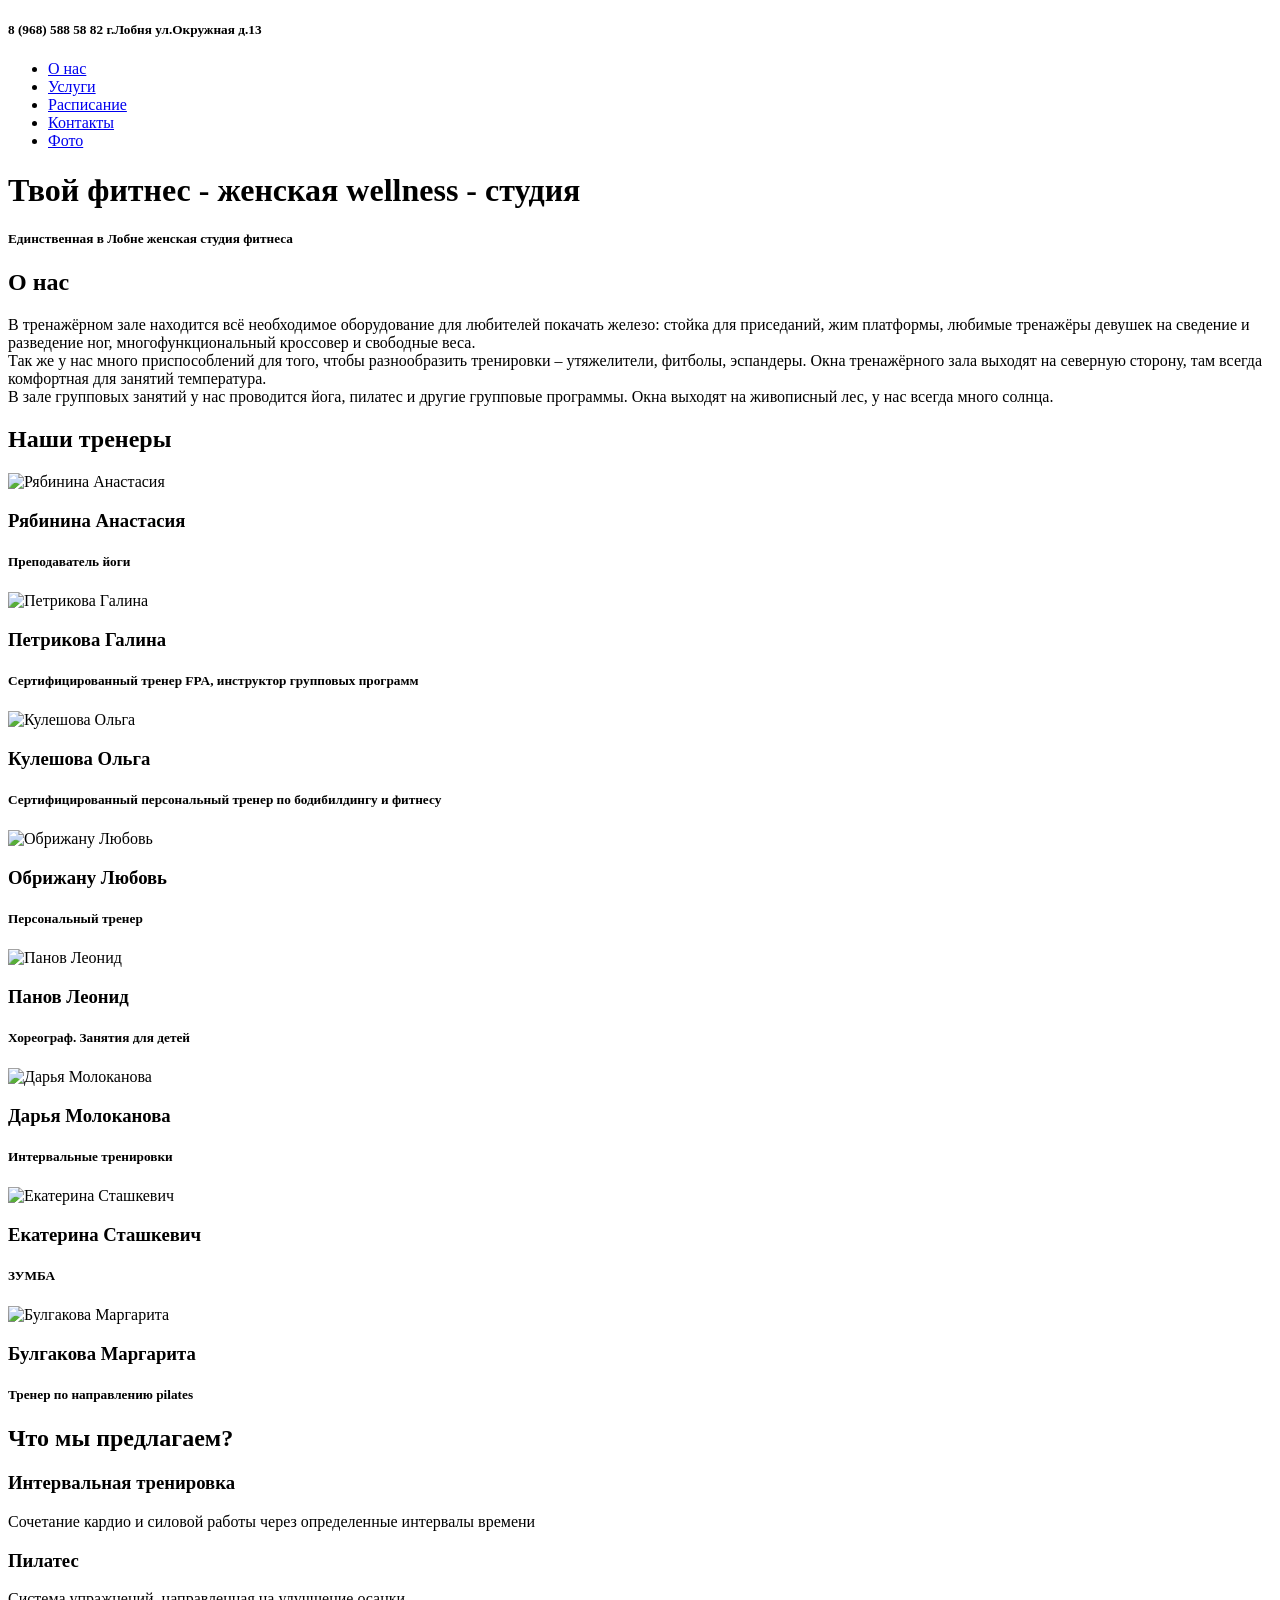
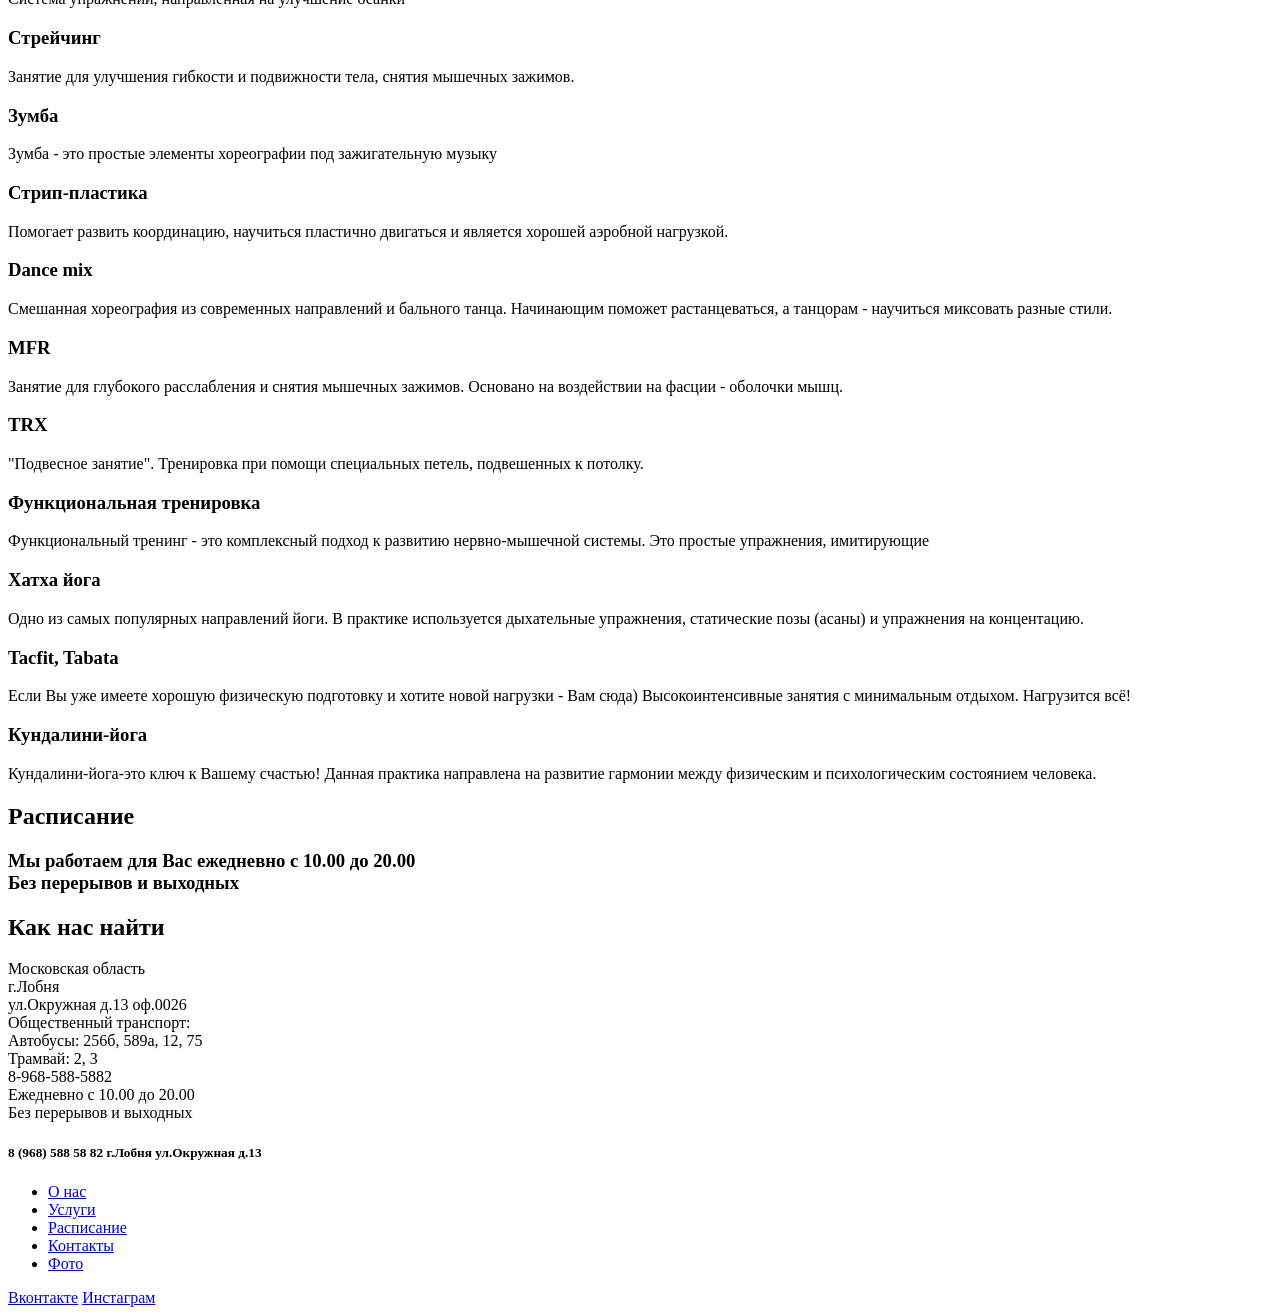
==== www/index.html @ c80040fd "Add links in head" ====
<!DOCTYPE html>
<html>
    <head>
        <title>Женская фитнес студия</title>
        <meta charset="utf-8">
		<link rel="stylesheet" href="css/style.css">
		<link href="https://fonts.googleapis.com/css?family=Lora:400,700,700i|Ubuntu:400,400i,500,500i&amp;subset=cyrillic,latin-ext" rel="stylesheet">
    </head>
    <body>
        <header class="main-header">
			<div class="container">
				<div class="contacts-header">
					<h5>8 (968) 588 58 82 г.Лобня ул.Окружная д.13</h5>
				</div>
				<nav class="main-menu">
					<ul>
						<li><a href="#">О нас</a></li>
						<li><a href="#">Услуги</a></li>
						<li><a href="#">Расписание</a></li>
						<li><a href="#">Контакты</a></li>
						<li><a href="#">Фото</a></li>
				</nav>
				<div class="header-title">
					<h1>Твой фитнес - женская wellness - студия</h1>
					<h5>Единственная в Лобне женская студия фитнеса</h5>
				</div>				
			</div>
        </header>
		<section class="about">
			<div class="container">
				<div class="about-content">
					<h2>О нас</h2>
					<p>	В тренажёрном зале находится всё необходимое оборудование для любителей покачать железо: 
					стойка для приседаний, жим платформы, любимые тренажёры девушек на сведение и разведение ног, 
					многофункциональный кроссовер и свободные веса.
					<br>
					Так же у нас много приспособлений для того, чтобы разнообразить тренировки – утяжелители, фитболы, эспандеры. 
					Окна тренажёрного зала выходят на северную сторону, там всегда комфортная для занятий температура.
					<br>
					В зале групповых занятий у нас проводится йога, пилатес и другие групповые программы. 
					Окна выходят на живописный лес, у нас всегда много солнца.</p>
				</div>
				<div class="coaches-content">
					<h2>Наши тренеры</h2>
					<div class="coaches-photo">
						<img src="img/coaches1.jpeg" alt="Рябинина Анастасия">
						<h3>Рябинина Анастасия​​​​​​​</h3>
						<h5>Преподаватель йоги</h5>
					</div>
					<div class="coaches-photo">
						<img src="img/coaches2.jpeg" alt="Петрикова Галина">
						<h3>Петрикова Галина​​​​​​​</h3>
						<h5>Сертифицированный тренер FPA, инструктор групповых программ</h5>
					</div>
					<div class="coaches-photo">
						<img src="img/coaches3.jpeg" alt="Кулешова Ольга​​​​​​​">
						<h3>Кулешова Ольга​​​​​​​</h3>
						<h5>Сертифицированный персональный тренер по бодибилдингу и фитнесу</h5>
					</div>
					<div class="coaches-photo">
						<img src="img/coaches4.jpeg" alt="Обрижану Любовь​​​​​​​">
						<h3>Обрижану Любовь​​​​​​</h3>
						<h5>Персональный тренер</h5>
					</div>
					<div class="coaches-photo">
						<img src="img/coaches5.jpeg" alt="Панов Леонид">
						<h3>Панов Леонид</h3>
						<h5>Хореограф. Занятия для детей</h5>
					</div>
					<div class="coaches-photo">
						<img src="img/coaches6.jpeg" alt="Дарья Молоканова">
						<h3>Дарья Молоканова</h3>
						<h5>Интервальные тренировки</h5>
					</div>
					<div class="coaches-photo">
						<img src="img/coaches7.jpeg" alt="Екатерина Сташкевич">
						<h3>Екатерина Сташкевич​​​​​​​</h3>
						<h5>ЗУМБА</h5>
					</div>
					<div class="coaches-photo">
						<img src="img/coaches8.jpeg" alt="Булгакова Маргарита">
						<h3>Булгакова Маргарита</h3>
						<h5>Тренер по направлению pilates</h5>
					</div>
				</div>
			</div>
		</section>
		<section class="services">
			<div class="container">
				<div class="services-content">
					<h2>Что мы предлагаем?</h2>
					<div class="services-block">
						<h3>Интервальная тренировка</h3>
						<p>Сочетание кардио и силовой работы через определенные интервалы времени</p>
					</div>
					<div class="services-block">
						<h3>Пилатес</h3>
						<p>Система упражнений, направленная на улучшение осанки</p>
					</div>
					<div class="services-block">
						<h3>Стрейчинг</h3>
						<p> Занятие для улучшения гибкости и подвижности тела, снятия мышечных зажимов. </p>
					</div>
					<div class="services-block">
						<h3>Зумба</h3>
						<p>Зумба - это простые элементы хореографии под зажигательную музыку</p>
					</div>
					<div class="services-block">
						<h3>Стрип-пластика</h3>
						<p>Помогает развить координацию, научиться пластично двигаться и является хорошей аэробной нагрузкой.</p>
					</div>
					<div class="services-block">
						<h3>Dance mix</h3>
						<p>Смешанная хореография из современных направлений и бального танца.  Начинающим поможет растанцеваться, а танцорам - научиться миксовать разные стили. </p>
					</div>
					<div class="services-block">
						<h3>MFR</h3>
						<p>Занятие для глубокого расслабления и снятия мышечных зажимов. Основано на воздействии на фасции - оболочки мышц.</p>
					</div>
					<div class="services-block">
						<h3>TRX </h3>
						<p>"Подвесное занятие". Тренировка при помощи специальных петель, подвешенных к потолку. </p>
					</div>
					<div class="services-block">
						<h3>Функциональная тренировка</h3>
						<p>Функциональный тренинг - это комплексный подход к развитию нервно-мышечной системы. Это простые упражнения, имитирующие </p>
					</div>
					<div class="services-block">
						<h3>Хатха йога</h3>
						<p>Одно из самых популярных направлений йоги. В практике используется дыхательные упражнения, статические позы (асаны) и упражнения на концентацию. </p>
					</div>
					<div class="services-block">
						<h3>Tacfit, Tabata</h3>
						<p>Если Вы уже имеете хорошую физическую подготовку и хотите новой нагрузки - Вам сюда) Высокоинтенсивные занятия с минимальным отдыхом. Нагрузится всё!</p>
					</div>
					<div class="services-block">
						<h3>Кундалини-йога </h3>
						<p>Кундалини-йога-это ключ к Вашему счастью! Данная практика направлена на развитие гармонии между физическим и психологическим состоянием человека. </p>
					</div>
				</div>
			</div>
		</section>
		<section class="schedule">
			<div class="container">
				<div class="schedule-content">
					<h2>Расписание</h2>
					<h3>Мы работаем для Вас ежедневно с 10.00 до 20.00 <br>
					Без перерывов и выходных</h3>
				</div>
			</div>
		</section>
		<section class="contacts">
			<div class="container">
				<div class="contacts-content">
					<h2>Как нас найти</h2>
					<div class="map">
					</div>
					<div class="info-block">
						<span>Московская область <br>
						г.Лобня <br>
						ул.Окружная д.13 оф.0026</span>
					</div>
					<div class="info-block">
						<span>Общественный транспорт:<br>
						Автобусы: 256б, 589а, 12, 75<br>
						Трамвай: 2, 3</span>
					</div>
					<div class="info-block">
						<span>8-968-588-5882 <br>
						Ежедневно с 10.00 до 20.00 <br>
						Без перерывов и выходных</span>
					</div>
				</div>
			</div>
		</section>
		<footer class="footer">
			<div class="container">
				<div class="footer-content">
					<div class="footer-title">
						<h5>8 (968) 588 58 82 г.Лобня ул.Окружная д.13</h5>
					</div>
					<nav class="footer-menu">
					<ul>
						<li><a href="#">О нас</a></li>
						<li><a href="#">Услуги</a></li>
						<li><a href="#">Расписание</a></li>
						<li><a href="#">Контакты</a></li>
						<li><a href="#">Фото</a></li>
					</nav>
					<div class="footer-social">
						<a href="#" class="social-btn social-btn-vk">Вконтакте</a>
						<a href="#" class="social-btn social-btn-in">Инстаграм</a>
					</div>
				</div>
			</div>
		</footer>
    </body>
</html>
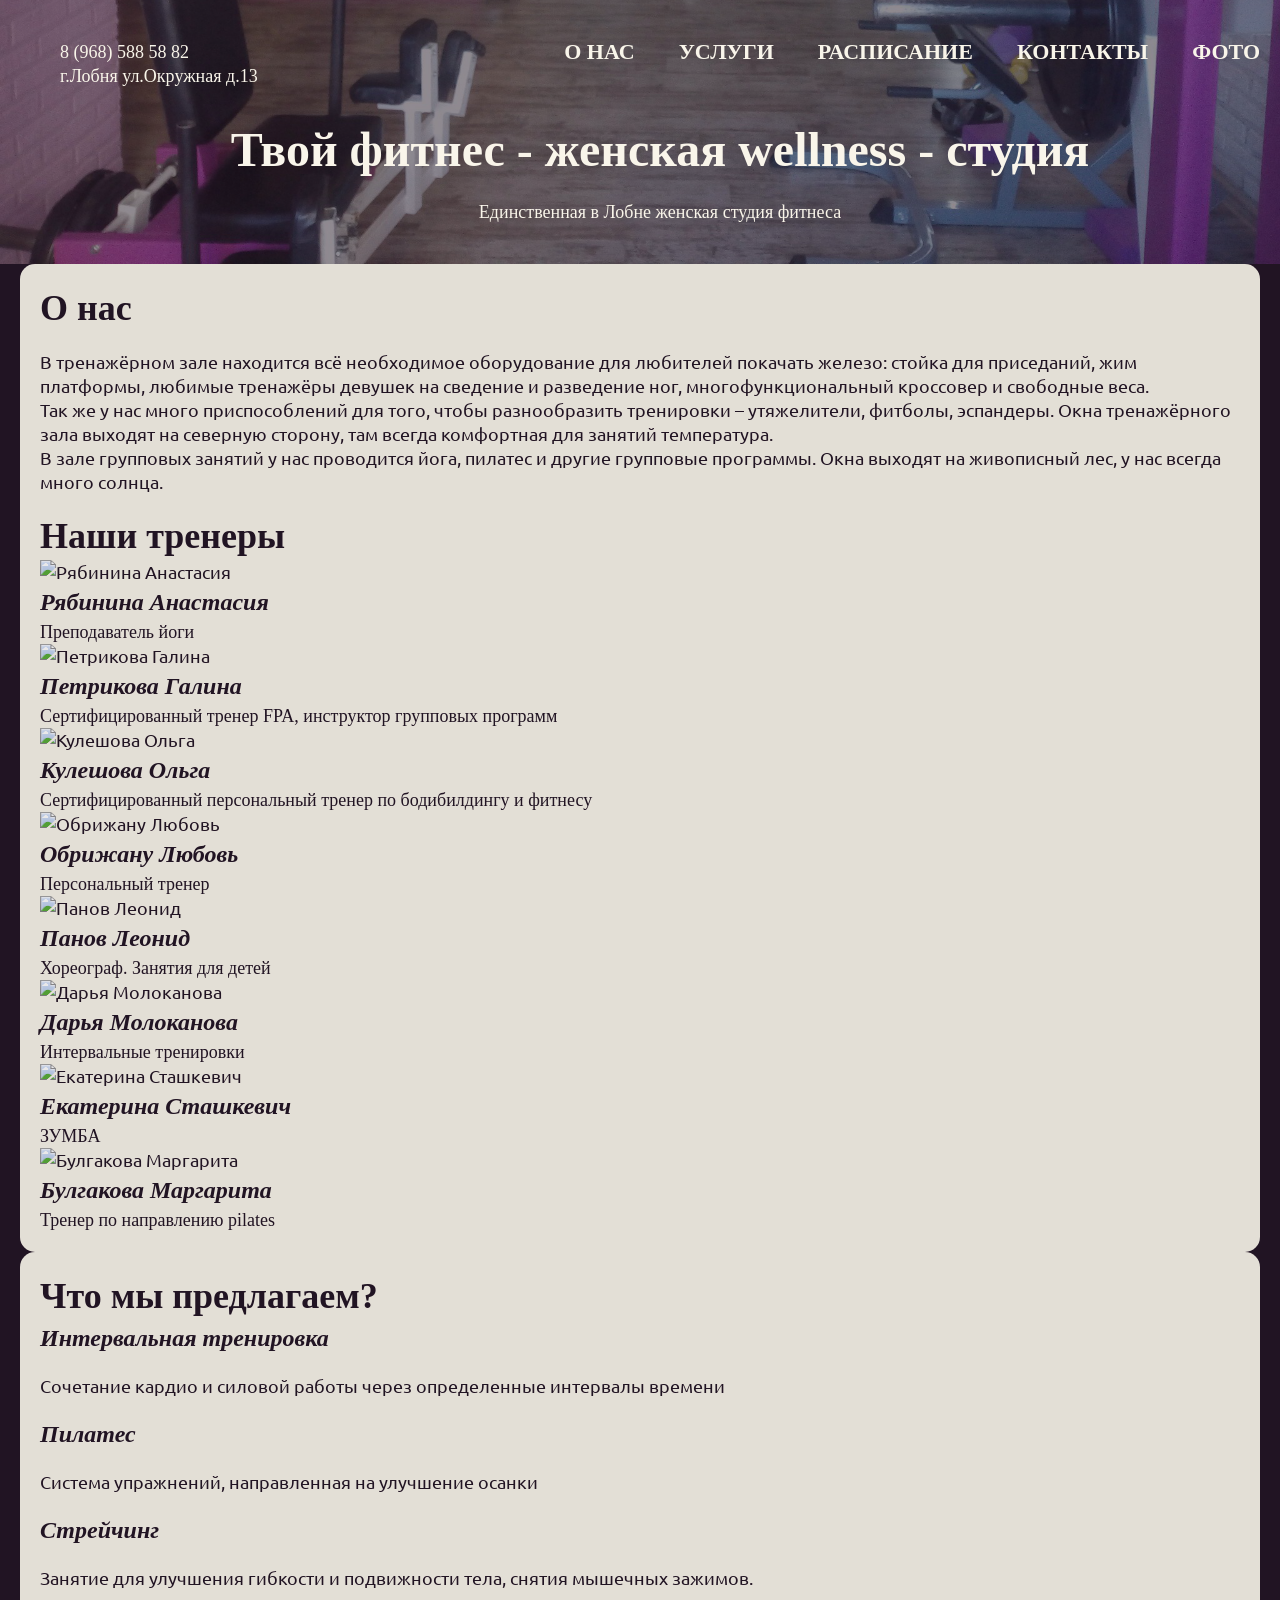
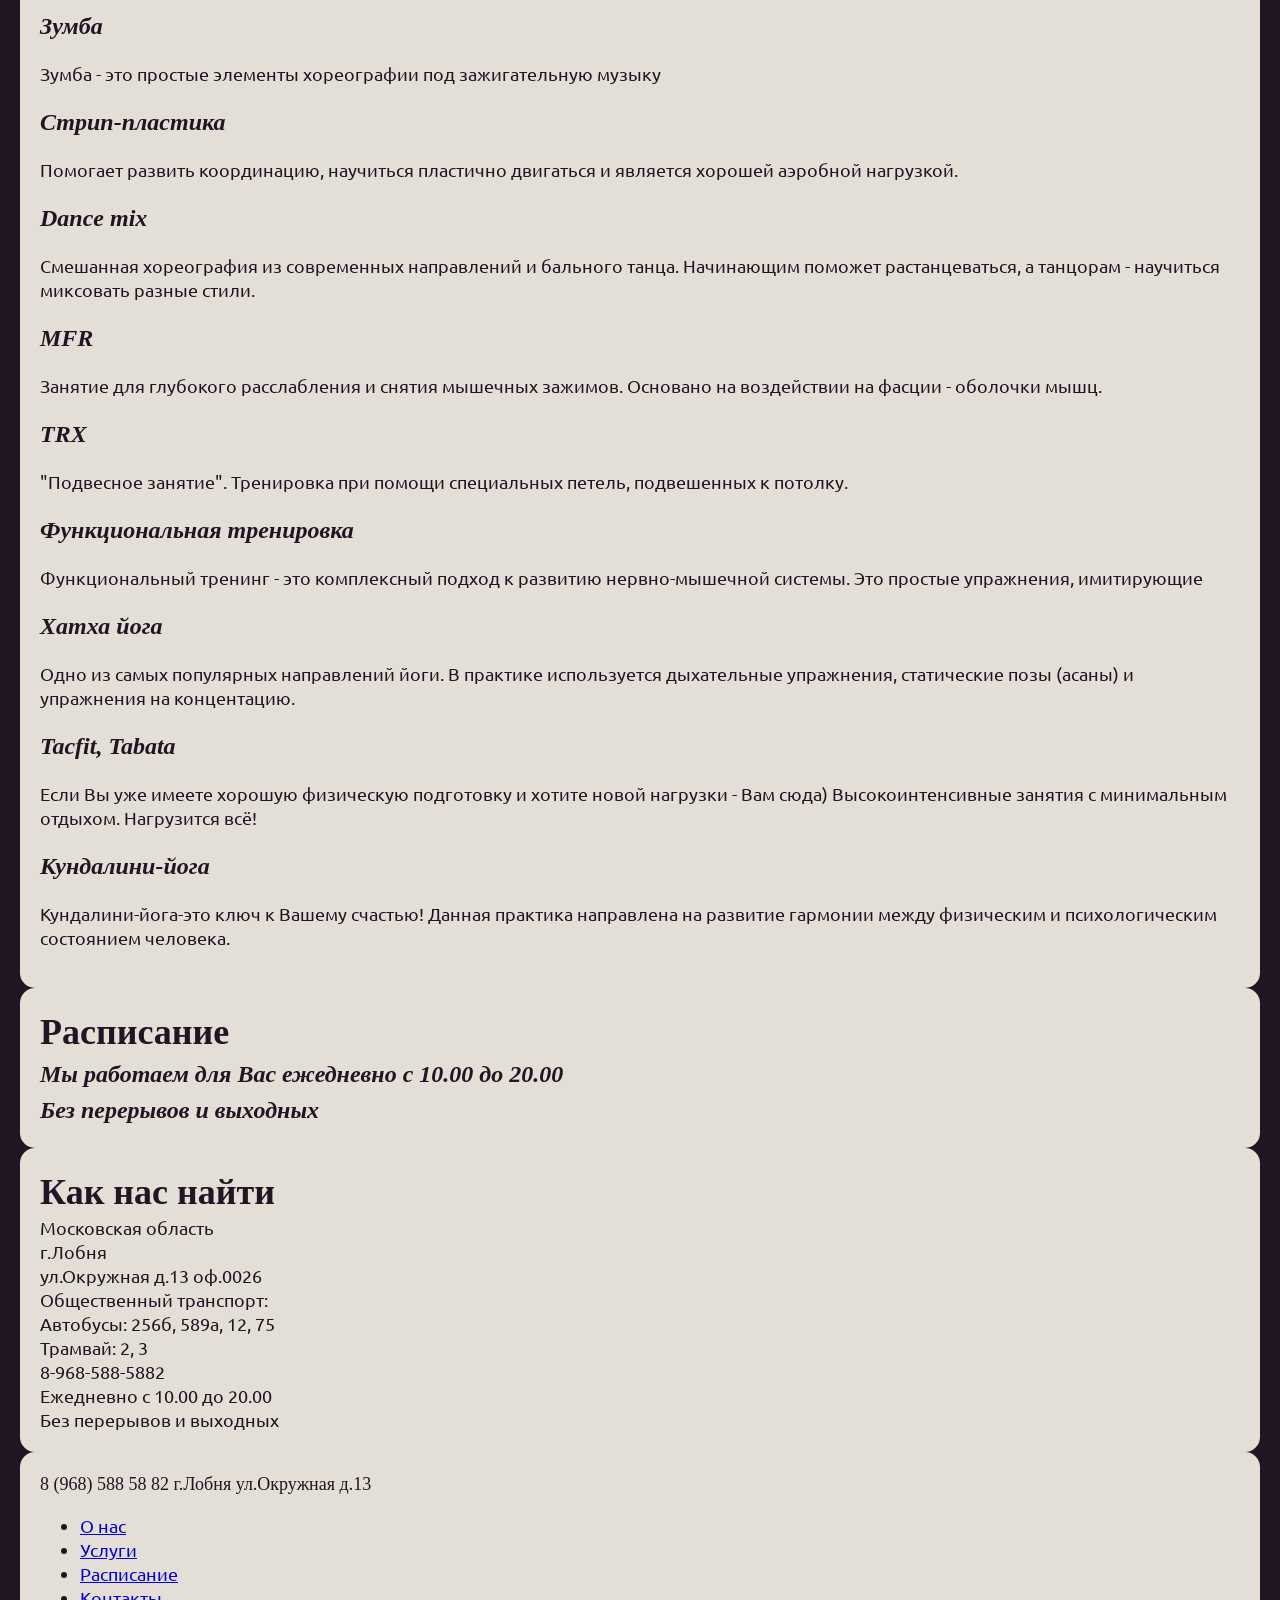
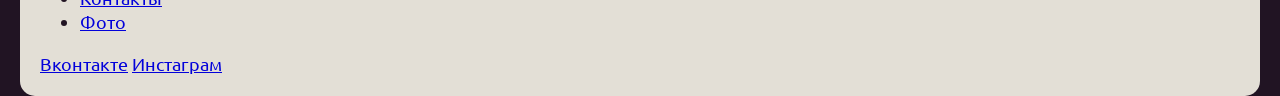
==== commit 85302b4d: "CSS header and other add" ====
--- a/www/index.html
+++ b/www/index.html
@@ -8,9 +8,9 @@
     </head>
     <body>
         <header class="main-header">
-			<div class="container">
+			<div class="header-container">
 				<div class="contacts-header">
-					<h5>8 (968) 588 58 82 г.Лобня ул.Окружная д.13</h5>
+					<h5>8 (968) 588 58 82 <br> г.Лобня ул.Окружная д.13</h5>
 				</div>
 				<nav class="main-menu">
 					<ul>
--- a/www/css/style.css
+++ b/www/css/style.css
@@ -0,0 +1,151 @@
+body {
+	min-width: 1280px;
+	margin: 0;
+	padding: 0;
+	font-family: 'Ubuntu', sans-serif;
+	font-size: 18px;
+	line-height: 24px;
+	color: #211423;
+	background-color: #211423;
+}
+
+h1 {
+	margin: 0;
+	padding: 0;
+	font-family: 'Lora', serif;
+	font-size: 48px;
+	line-height: 60px;
+	font-weight: bold;
+}
+
+h2 {
+	margin: 0;
+	padding: 0;
+	font-family: 'Lora', serif;
+	font-size: 36px;
+	line-height: 48px;
+	font-weight: bold;
+}
+
+h3 {
+	margin: 0;
+	padding: 0;
+	font-family: 'Lora', serif;
+	font-size: 24px;
+	line-height: 36px;
+	font-weight: bold;
+	font-style: italic;
+}
+
+h4 {
+	margin: 0;
+	padding: 0;
+	font-family: 'Lora', serif;
+	font-size: 22px;
+	line-height: 30px;
+	font-weight: bold;
+	text-transform: uppercase;
+}	
+
+h5 {
+	margin: 0;
+	padding: 0;
+	font-family: 'Lora', serif;
+	font-size: 18px;
+	line-height: 24px;
+	font-weight: normal;
+}
+
+h6 {
+	margin: 0;
+	padding: 0;
+	font-family: 'Lora', serif;
+	font-size: 12px;
+	line-height: 14px;
+	font-weight: normal;
+	text-transform: uppercase;
+}
+
+.container {
+	width: 1200px;
+	margin: 0 auto; /*Посмотреть на счет горизонтального выравнивания*/
+	padding: 20px;
+	background-color: #f9f5ea;
+	border-radius: 15px;
+	opacity: 0.9; /*Прикинуть прозрачность в готовиом виде*/
+}
+
+.main-header {
+	max-width: 1280px;
+	color: #f9f5ea;
+	margin: 0 auto;
+	padding: 40px;
+	background-color: #211423;
+	background: url("../image/bg-header.png");
+	background-position: center 100%;
+	background-repeat: no-repeat;
+	background-size: cover;
+}
+
+.main-header::after {
+	display: table;
+	clear: both;
+	content: "";
+}
+
+.header-container {
+	width: 1200px;
+	margin: 0 auto; /*Посмотреть на счет горизонтального выравнивания*/
+	padding: 0 20px;
+}
+
+.contacts-header {
+	display: inline-block;
+	float: left;
+	width: 360px;
+	height: 50px;
+	margin: 0;
+	padding: 0;
+	vertical-align: top;
+	margin-bottom: 30px;
+}
+
+.main-menu {
+	float: right;
+	width: 760px;
+	height: 50px;
+	margin-bottom: 30px;
+}
+
+.main-menu ul {
+	margin: 0;
+	padding: 0;
+	list-style: none;
+	text-align: right;
+}
+
+.main-menu li {
+	display: inline-block;
+	vertical-align: top;
+	margin-left: 40px;
+}
+
+.main-menu a {
+	font-family: 'Lora', serif;
+	font-weight: bold;
+	font-size: 22px;
+	text-decoration: none;
+	text-transform: uppercase;
+	color: #f9f5ea;
+}
+
+.header-title {
+	clear: both;
+	margin: 0 auto;
+	text-align: center;
+	vertical-align: middle;
+}
+
+.header-title h1 {
+	margin-bottom: 20px;
+}
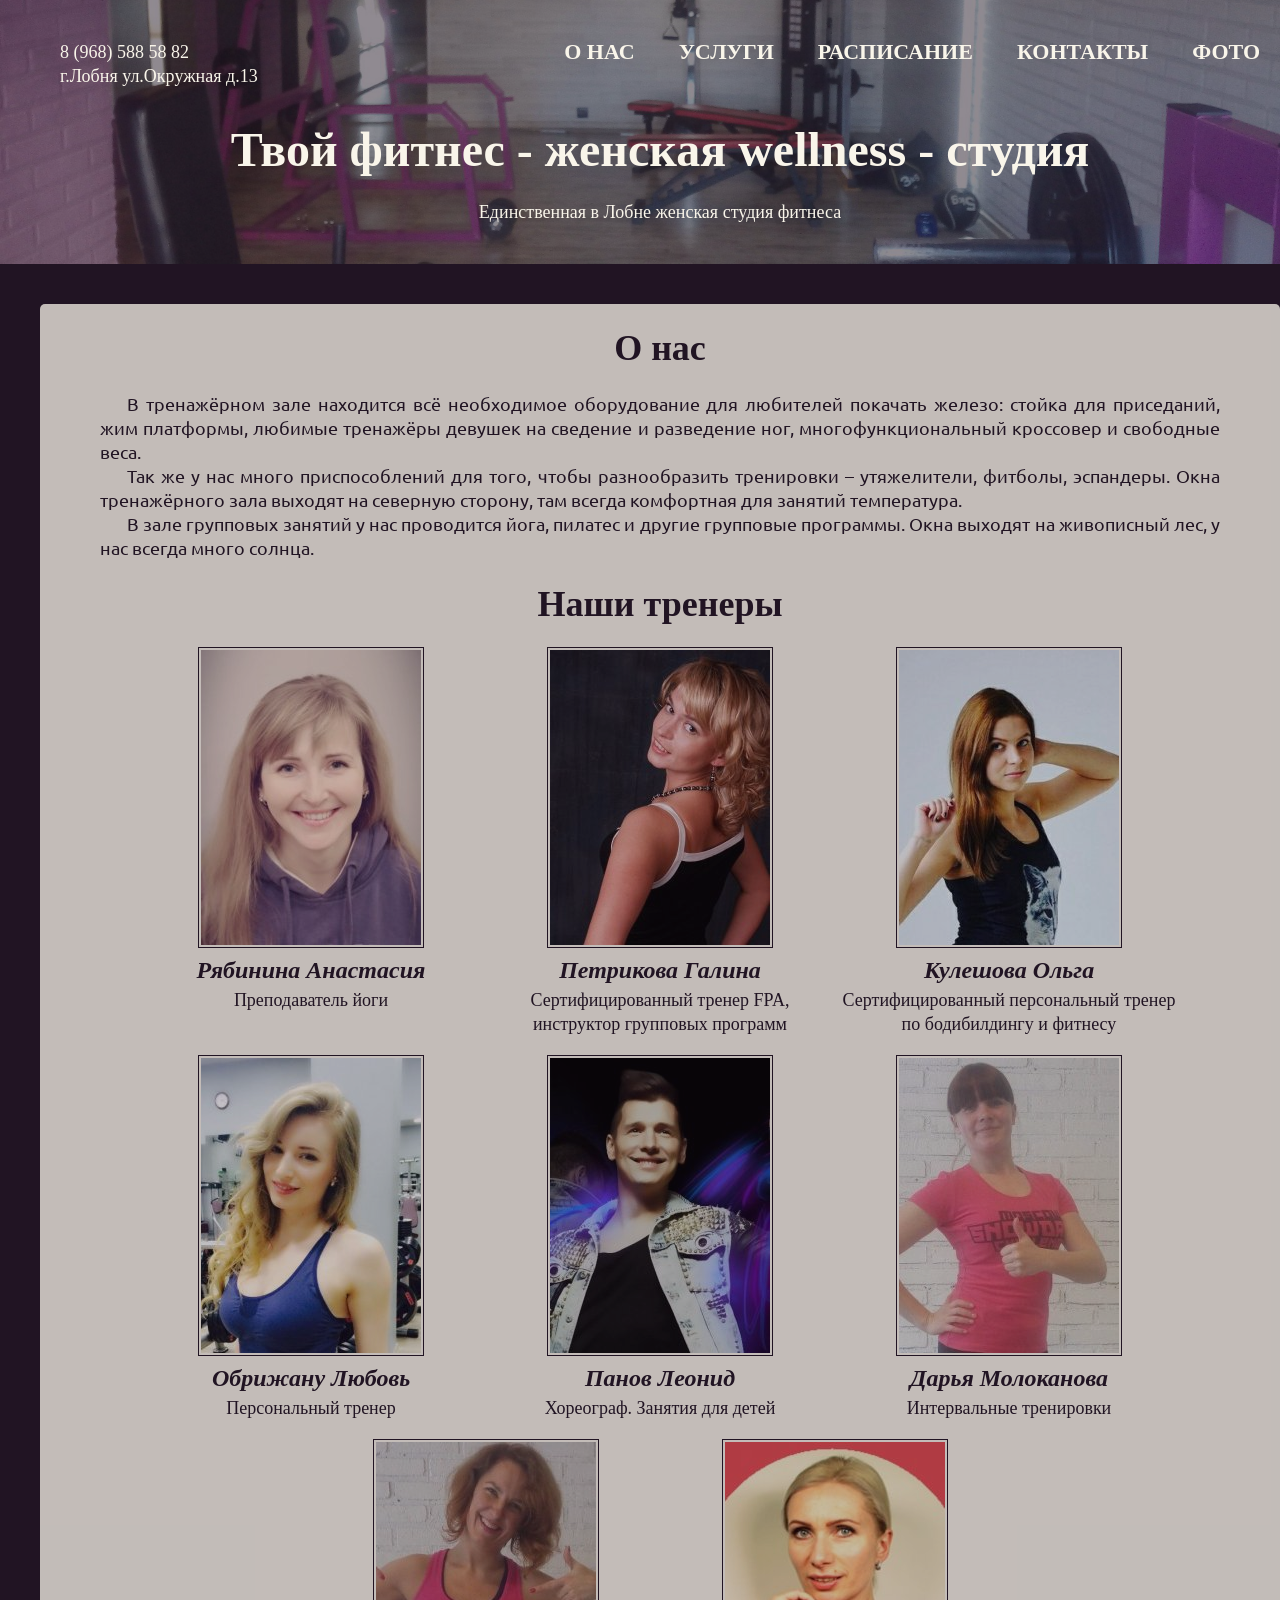
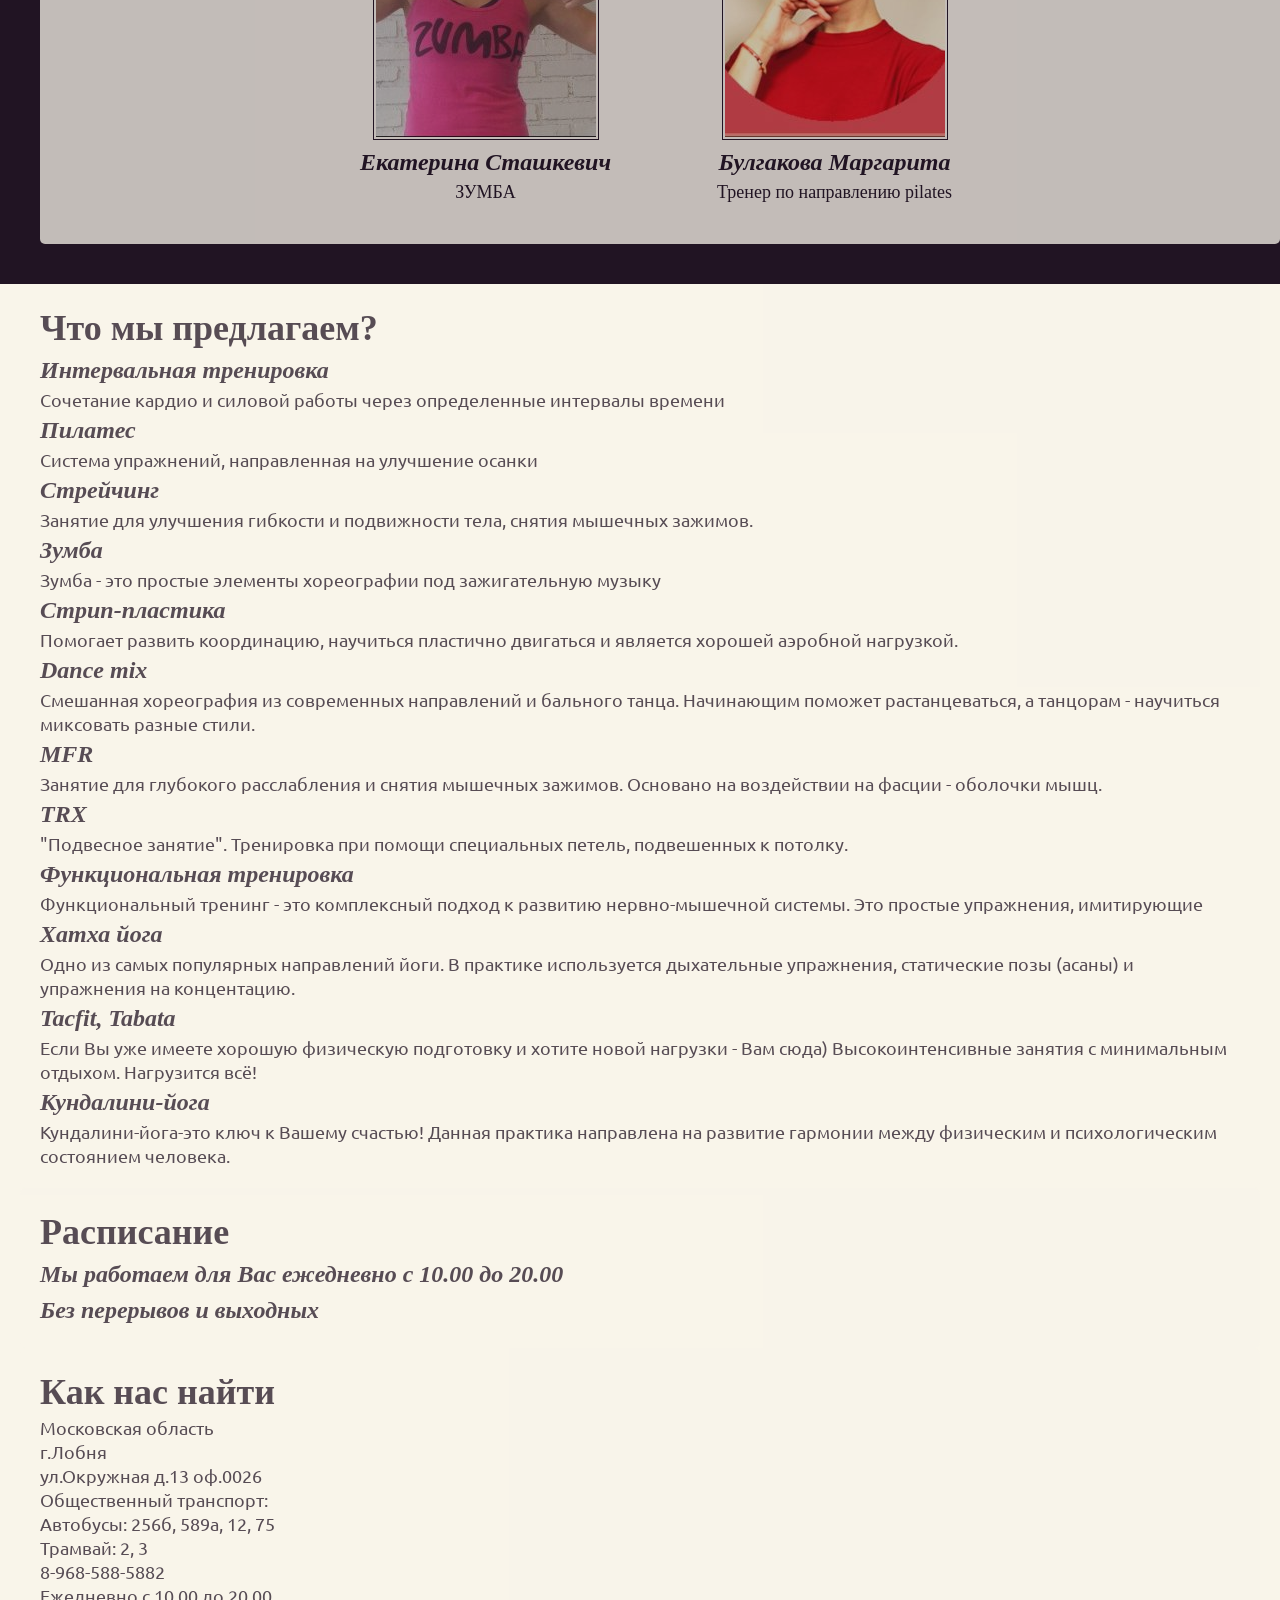
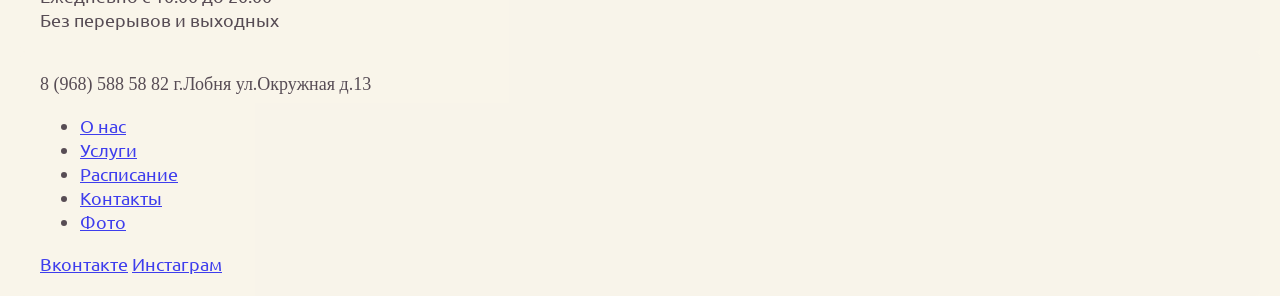
==== commit 7ddc6744: "Add CSS About and other changes" ====
--- a/www/index.html
+++ b/www/index.html
@@ -10,7 +10,7 @@
         <header class="main-header">
 			<div class="header-container">
 				<div class="contacts-header">
-					<h5>8 (968) 588 58 82 <br> г.Лобня ул.Окружная д.13</h5>
+					<h5>8 (968) 588 58 82<br> г.Лобня ул.Окружная д.13</h5>
 				</div>
 				<nav class="main-menu">
 					<ul>
@@ -30,55 +30,53 @@
 			<div class="container">
 				<div class="about-content">
 					<h2>О нас</h2>
-					<p>	В тренажёрном зале находится всё необходимое оборудование для любителей покачать железо: 
+					<p>В тренажёрном зале находится всё необходимое оборудование для любителей покачать железо: 
 					стойка для приседаний, жим платформы, любимые тренажёры девушек на сведение и разведение ног, 
-					многофункциональный кроссовер и свободные веса.
-					<br>
-					Так же у нас много приспособлений для того, чтобы разнообразить тренировки – утяжелители, фитболы, эспандеры. 
-					Окна тренажёрного зала выходят на северную сторону, там всегда комфортная для занятий температура.
-					<br>
-					В зале групповых занятий у нас проводится йога, пилатес и другие групповые программы. 
+					многофункциональный кроссовер и свободные веса.</p>
+					<p>Так же у нас много приспособлений для того, чтобы разнообразить тренировки – утяжелители, фитболы, эспандеры. 
+					Окна тренажёрного зала выходят на северную сторону, там всегда комфортная для занятий температура.</p>
+					<p>В зале групповых занятий у нас проводится йога, пилатес и другие групповые программы. 
 					Окна выходят на живописный лес, у нас всегда много солнца.</p>
 				</div>
 				<div class="coaches-content">
 					<h2>Наши тренеры</h2>
 					<div class="coaches-photo">
-						<img src="img/coaches1.jpeg" alt="Рябинина Анастасия">
+						<div class="box-photo"><img src="img/coaches/photo1.jpg" alt="Рябинина Анастасия"></div>
 						<h3>Рябинина Анастасия​​​​​​​</h3>
 						<h5>Преподаватель йоги</h5>
 					</div>
 					<div class="coaches-photo">
-						<img src="img/coaches2.jpeg" alt="Петрикова Галина">
+						<img src="img/coaches/photo2.jpg" alt="Петрикова Галина">
 						<h3>Петрикова Галина​​​​​​​</h3>
 						<h5>Сертифицированный тренер FPA, инструктор групповых программ</h5>
 					</div>
 					<div class="coaches-photo">
-						<img src="img/coaches3.jpeg" alt="Кулешова Ольга​​​​​​​">
+						<img src="img/coaches/photo3.jpg" alt="Кулешова Ольга​​​​​​​">
 						<h3>Кулешова Ольга​​​​​​​</h3>
 						<h5>Сертифицированный персональный тренер по бодибилдингу и фитнесу</h5>
 					</div>
 					<div class="coaches-photo">
-						<img src="img/coaches4.jpeg" alt="Обрижану Любовь​​​​​​​">
+						<img src="img/coaches/photo4.jpg" alt="Обрижану Любовь​​​​​​​">
 						<h3>Обрижану Любовь​​​​​​</h3>
 						<h5>Персональный тренер</h5>
 					</div>
 					<div class="coaches-photo">
-						<img src="img/coaches5.jpeg" alt="Панов Леонид">
+						<img src="img/coaches/photo5.jpg" alt="Панов Леонид">
 						<h3>Панов Леонид</h3>
 						<h5>Хореограф. Занятия для детей</h5>
 					</div>
 					<div class="coaches-photo">
-						<img src="img/coaches6.jpeg" alt="Дарья Молоканова">
+						<img src="img/coaches/photo6.jpg" alt="Дарья Молоканова">
 						<h3>Дарья Молоканова</h3>
 						<h5>Интервальные тренировки</h5>
 					</div>
 					<div class="coaches-photo">
-						<img src="img/coaches7.jpeg" alt="Екатерина Сташкевич">
+						<img src="img/coaches/photo7.jpg" alt="Екатерина Сташкевич">
 						<h3>Екатерина Сташкевич​​​​​​​</h3>
 						<h5>ЗУМБА</h5>
 					</div>
 					<div class="coaches-photo">
-						<img src="img/coaches8.jpeg" alt="Булгакова Маргарита">
+						<img src="img/coaches/photo8.jpg" alt="Булгакова Маргарита">
 						<h3>Булгакова Маргарита</h3>
 						<h5>Тренер по направлению pilates</h5>
 					</div>
--- a/www/css/style.css
+++ b/www/css/style.css
@@ -6,7 +6,7 @@
 	font-size: 18px;
 	line-height: 24px;
 	color: #211423;
-	background-color: #211423;
+	background-color: #f9f5ea;
 }
 
 h1 {
@@ -65,15 +65,21 @@
 	font-weight: normal;
 	text-transform: uppercase;
 }
+ p {
+	margin: 0;
+	padding: 0;
+ }
 
 .container {
 	width: 1200px;
 	margin: 0 auto; /*Посмотреть на счет горизонтального выравнивания*/
 	padding: 20px;
 	background-color: #f9f5ea;
-	border-radius: 15px;
-	opacity: 0.9; /*Прикинуть прозрачность в готовиом виде*/
-}
+	border-radius: 5px;
+	opacity: 0.75; /*Прикинуть прозрачность в готовиом виде*/
+}
+
+/*Блок хэйдера*/
 
 .main-header {
 	max-width: 1280px;
@@ -81,21 +87,15 @@
 	margin: 0 auto;
 	padding: 40px;
 	background-color: #211423;
-	background: url("../image/bg-header.png");
-	background-position: center 100%;
+	background-image: url("../img/bg-header.png");
+	background-position: center 65%;
 	background-repeat: no-repeat;
 	background-size: cover;
 }
 
-.main-header::after {
-	display: table;
-	clear: both;
-	content: "";
-}
-
 .header-container {
 	width: 1200px;
-	margin: 0 auto; /*Посмотреть на счет горизонтального выравнивания*/
+	margin: 0 auto;
 	padding: 0 20px;
 }
 
@@ -139,6 +139,15 @@
 	color: #f9f5ea;
 }
 
+.main-menu a:hover {
+	text-decoration: underline;
+}
+
+.main-menu a:active {
+	text-decoration: none;
+	opacity: 0.5;
+}
+
 .header-title {
 	clear: both;
 	margin: 0 auto;
@@ -148,4 +157,56 @@
 
 .header-title h1 {
 	margin-bottom: 20px;
-}+}
+
+/*Блок "О нас"*/
+
+.about {
+	max-width: 1280px;
+	margin: 0 auto;
+	padding: 40px;
+	padding: 40px;
+	background-color: #211423;
+}
+
+.about-content {
+	margin-bottom: 20px;
+}
+
+.about h2 {
+	text-align: center;
+	margin-bottom: 20px;
+}
+
+.about-content p {
+	text-indent: 1.5em;
+	text-align: justify;
+	margin-right: 40px;
+	margin-left: 40px;
+}
+
+.coaches-content {
+	text-align: center;
+}
+
+.coaches-photo {
+	display: inline-block;
+	width: 345px;
+	margin-bottom: 20px;
+	vertical-align: top;
+}
+
+.coaches-photo img {
+	border: #f9f5ea 2px solid;
+	outline: #211423 1px solid;
+}
+
+
+
+/*
+.main-header::after {
+	display: table;
+	clear: both;
+	content: "";
+}
+*/
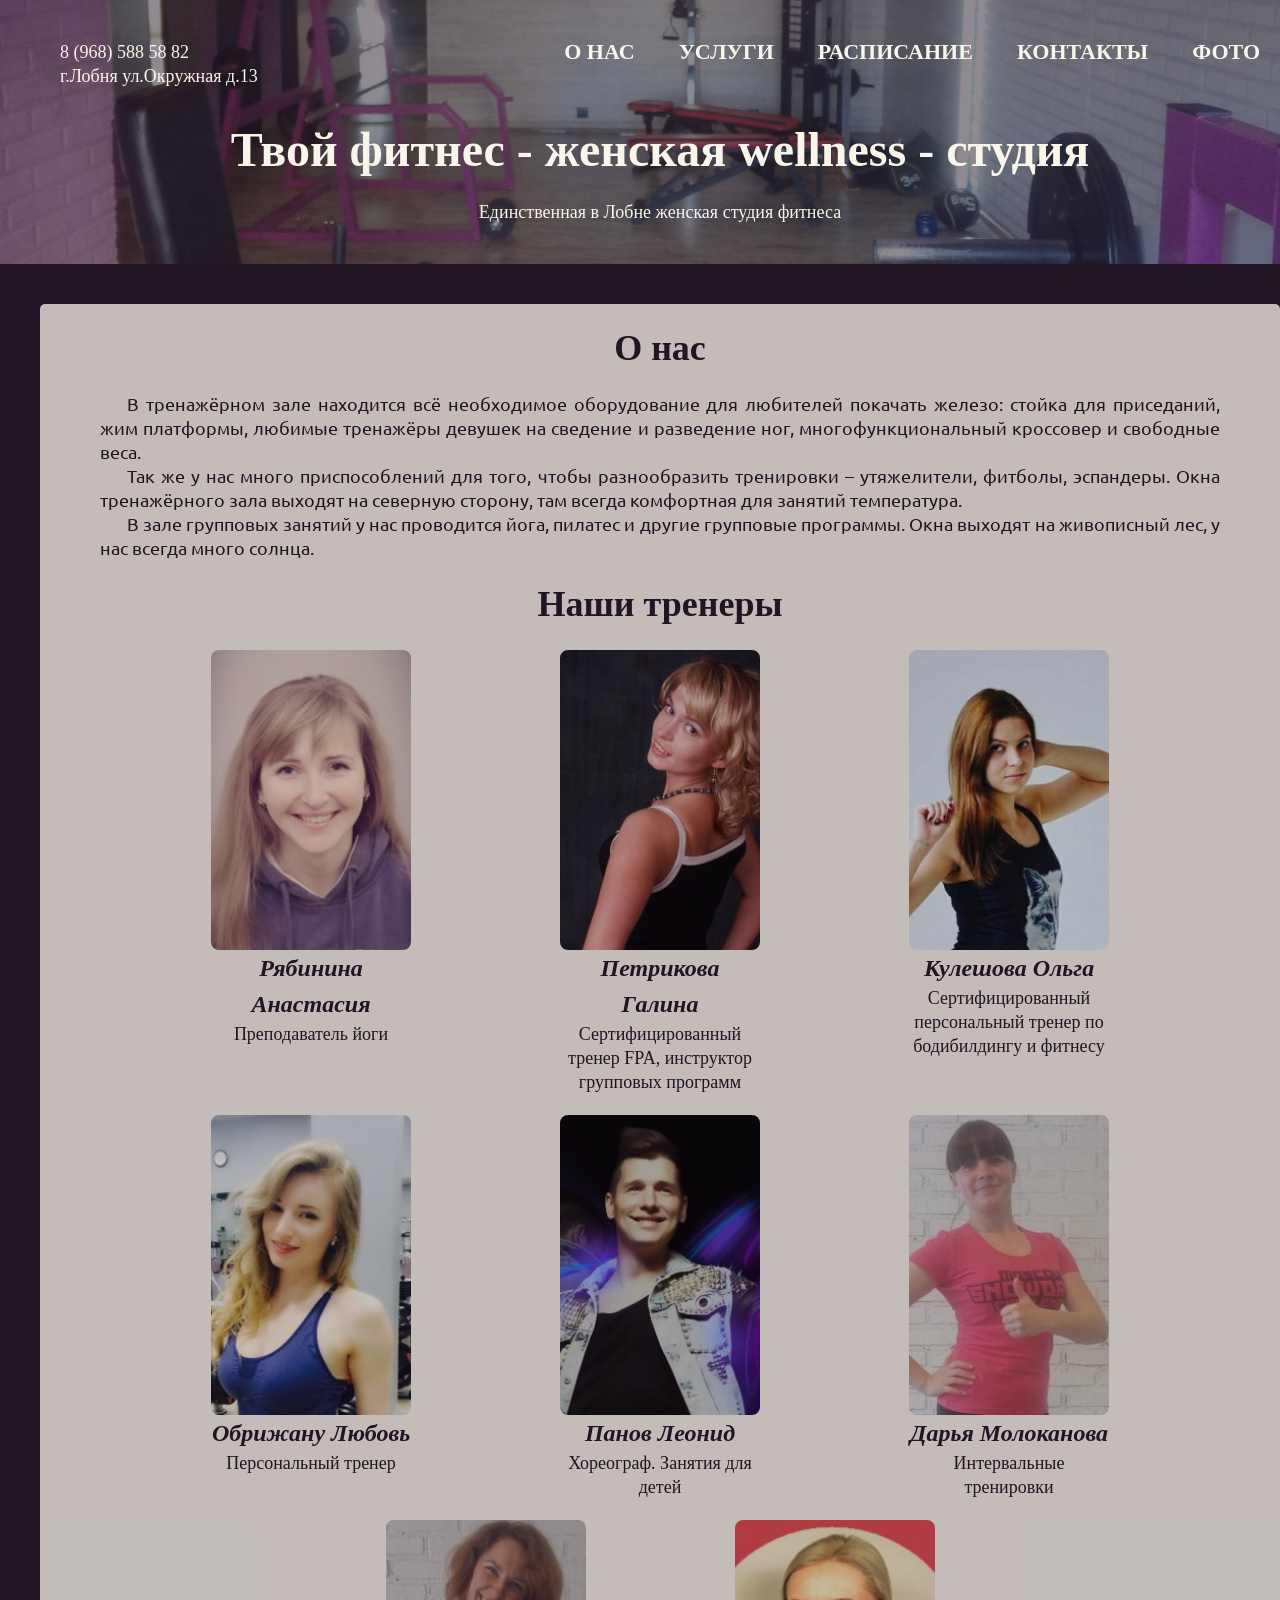
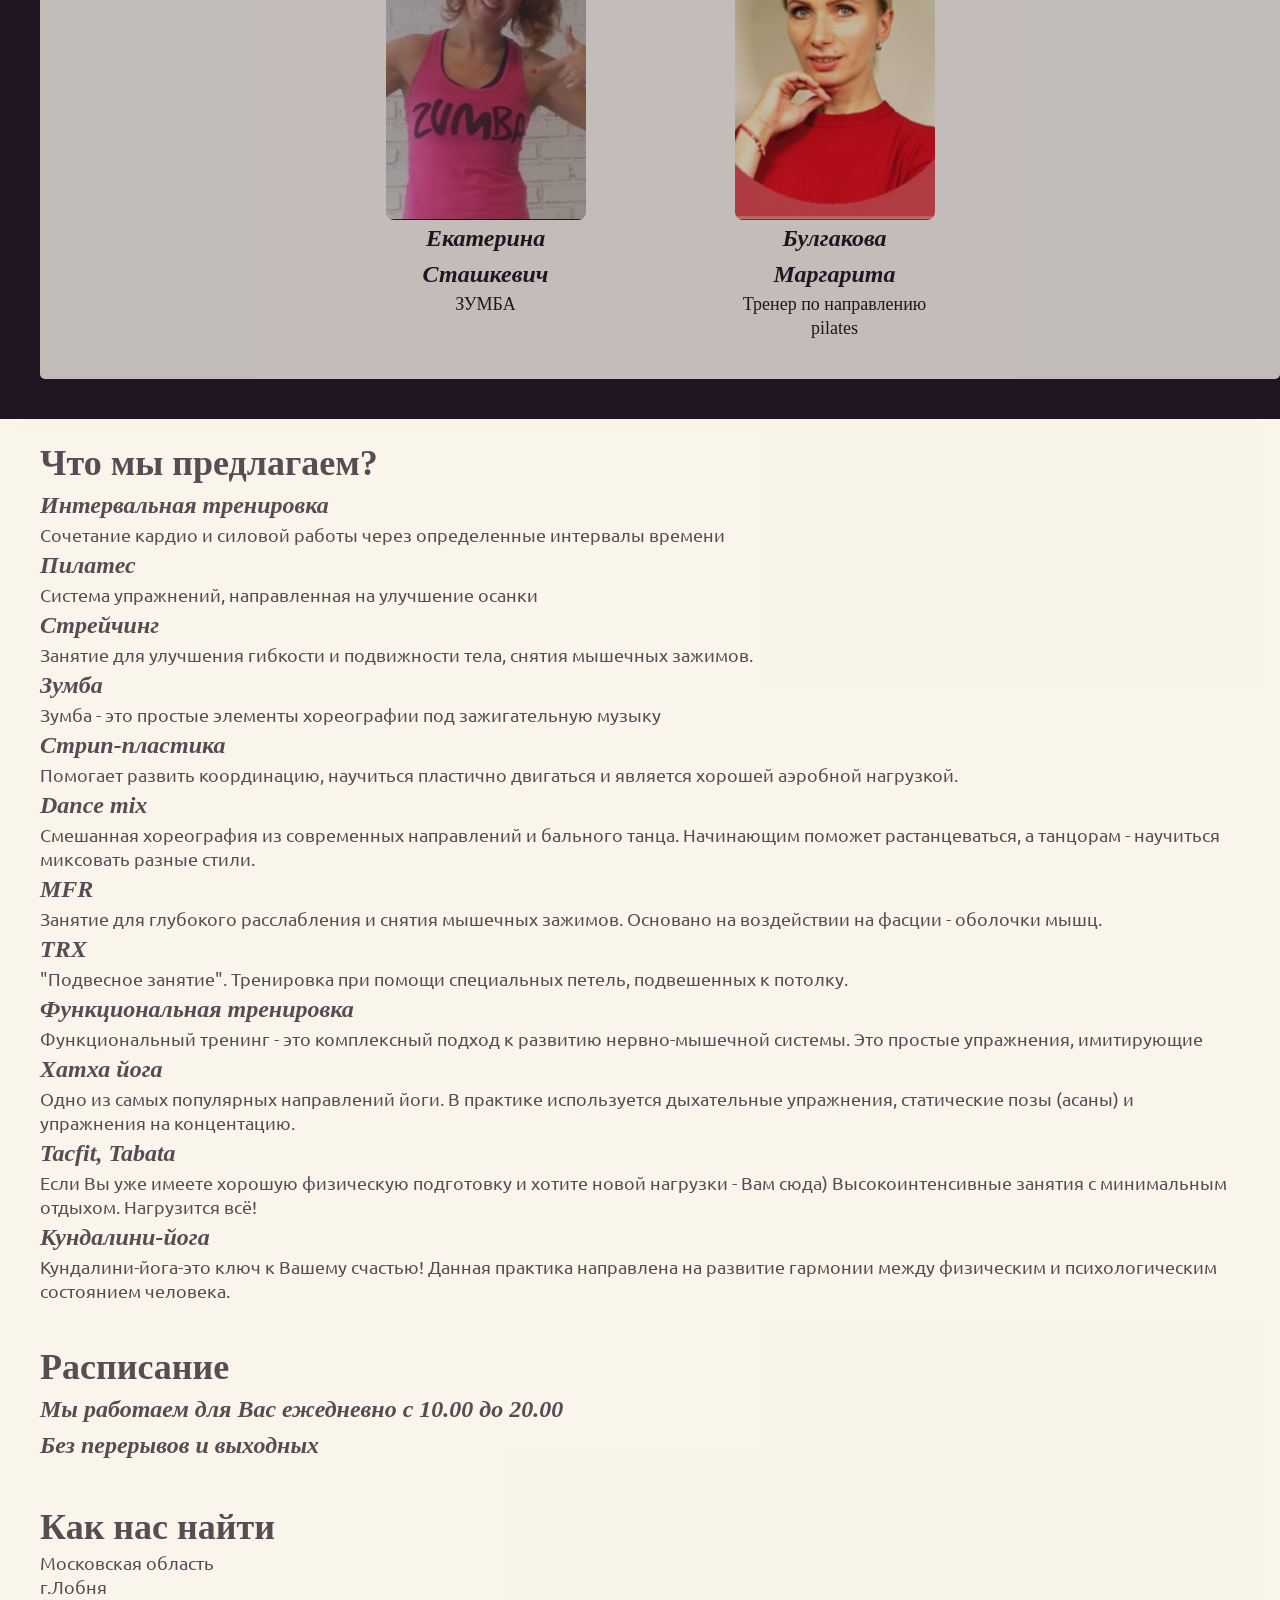
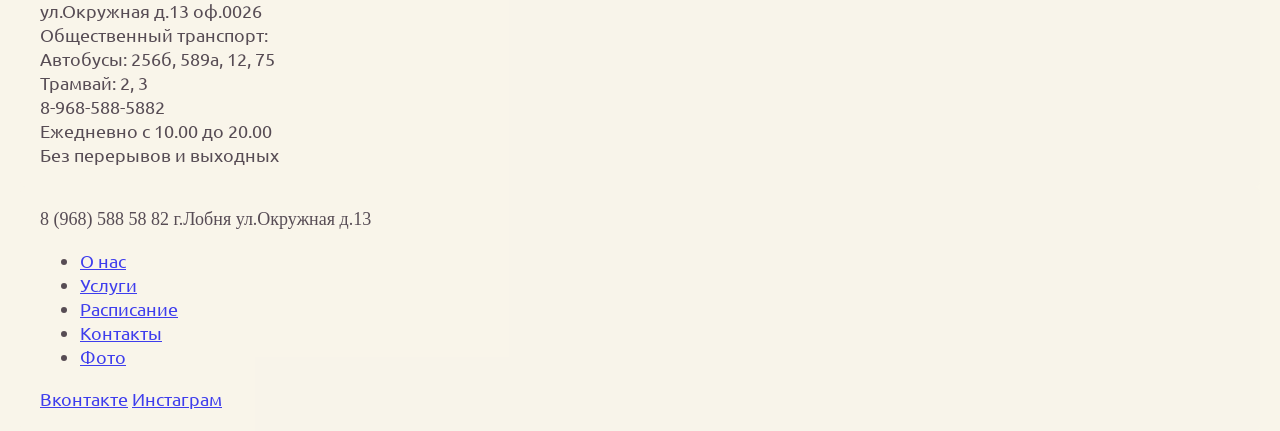
==== commit 908dbf19: "Change display photo" ====
--- a/www/index.html
+++ b/www/index.html
@@ -41,44 +41,52 @@
 				<div class="coaches-content">
 					<h2>Наши тренеры</h2>
 					<div class="coaches-photo">
-						<div class="box-photo"><img src="img/coaches/photo1.jpg" alt="Рябинина Анастасия"></div>
-						<h3>Рябинина Анастасия​​​​​​​</h3>
-						<h5>Преподаватель йоги</h5>
-					</div>
-					<div class="coaches-photo">
-						<img src="img/coaches/photo2.jpg" alt="Петрикова Галина">
-						<h3>Петрикова Галина​​​​​​​</h3>
-						<h5>Сертифицированный тренер FPA, инструктор групповых программ</h5>
-					</div>
-					<div class="coaches-photo">
-						<img src="img/coaches/photo3.jpg" alt="Кулешова Ольга​​​​​​​">
-						<h3>Кулешова Ольга​​​​​​​</h3>
-						<h5>Сертифицированный персональный тренер по бодибилдингу и фитнесу</h5>
-					</div>
-					<div class="coaches-photo">
-						<img src="img/coaches/photo4.jpg" alt="Обрижану Любовь​​​​​​​">
-						<h3>Обрижану Любовь​​​​​​</h3>
-						<h5>Персональный тренер</h5>
-					</div>
-					<div class="coaches-photo">
-						<img src="img/coaches/photo5.jpg" alt="Панов Леонид">
-						<h3>Панов Леонид</h3>
-						<h5>Хореограф. Занятия для детей</h5>
-					</div>
-					<div class="coaches-photo">
-						<img src="img/coaches/photo6.jpg" alt="Дарья Молоканова">
-						<h3>Дарья Молоканова</h3>
-						<h5>Интервальные тренировки</h5>
-					</div>
-					<div class="coaches-photo">
-						<img src="img/coaches/photo7.jpg" alt="Екатерина Сташкевич">
-						<h3>Екатерина Сташкевич​​​​​​​</h3>
-						<h5>ЗУМБА</h5>
-					</div>
-					<div class="coaches-photo">
-						<img src="img/coaches/photo8.jpg" alt="Булгакова Маргарита">
-						<h3>Булгакова Маргарита</h3>
-						<h5>Тренер по направлению pilates</h5>
+						<div class="box-photo photo1">
+							<h3>Рябинина Анастасия​​​​​​​</h3>
+							<h5>Преподаватель йоги</h5>
+						</div>
+					</div>
+					<div class="coaches-photo">
+						<div class="box-photo photo2">
+							<h3>Петрикова Галина​​​​​​​</h3>
+							<h5>Сертифицированный тренер FPA, инструктор групповых программ</h5>
+						</div>
+					</div>
+					<div class="coaches-photo">
+						<div class="box-photo photo3">
+							<h3>Кулешова Ольга​​​​​​​</h3>
+							<h5>Сертифицированный персональный тренер по бодибилдингу и фитнесу</h5>
+						</div>
+					</div>
+					<div class="coaches-photo">
+						<div class="box-photo photo4">
+							<h3>Обрижану Любовь​​​​​​</h3>
+							<h5>Персональный тренер</h5>
+						</div>
+					</div>
+					<div class="coaches-photo">
+						<div class="box-photo photo5">
+							<h3>Панов Леонид</h3>
+							<h5>Хореограф. Занятия для детей</h5>
+						</div>
+					</div>
+					<div class="coaches-photo">
+						<div class="box-photo photo6">
+							<h3>Дарья Молоканова</h3>
+							<h5>Интервальные тренировки</h5>
+						</div>
+					</div>
+					<div class="coaches-photo">
+						<div class="box-photo photo7">
+							<h3>Екатерина Сташкевич​​​​​​​</h3>
+							<h5>ЗУМБА</h5>
+						</div>
+					</div>
+					<div class="coaches-photo">
+						<div class="box-photo photo8">
+							<h3>Булгакова Маргарита</h3>
+							<h5>Тренер по направлению pilates</h5>
+						</div>
 					</div>
 				</div>
 			</div>
--- a/www/css/style.css
+++ b/www/css/style.css
@@ -196,10 +196,56 @@
 	vertical-align: top;
 }
 
-.coaches-photo img {
+.coaches-photo h3{
+	padding-top: 300px;
+}
+
+.coaches-photo .box-photo {
+	display: inline-block;
+	width: 200px;
+	height: 300px;
 	border: #f9f5ea 2px solid;
-	outline: #211423 1px solid;
-}
+	border-radius: 10px;
+	background-color: #211423;
+	background-position: center top;
+	background-repeat: no-repeat;
+	background-size: cover;
+}
+
+/*Далее идут перечесление ссылок на фото*/
+
+.coaches-photo .photo1 {
+	background-image: url("../img/coaches/photo1.jpg");
+}
+
+.coaches-photo .photo2 {
+	background-image: url("../img/coaches/photo2.jpg");
+}
+
+.coaches-photo .photo3 {
+	background-image: url("../img/coaches/photo3.jpg");
+}
+
+.coaches-photo .photo4 {
+	background-image: url("../img/coaches/photo4.jpg");
+}
+
+.coaches-photo .photo5 {
+	background-image: url("../img/coaches/photo5.jpg");
+}
+
+.coaches-photo .photo6 {
+	background-image: url("../img/coaches/photo6.jpg");
+}
+
+.coaches-photo .photo7 {
+	background-image: url("../img/coaches/photo7.jpg");
+}
+
+.coaches-photo .photo8 {
+	background-image: url("../img/coaches/photo8.jpg");
+}
+
 
 
 
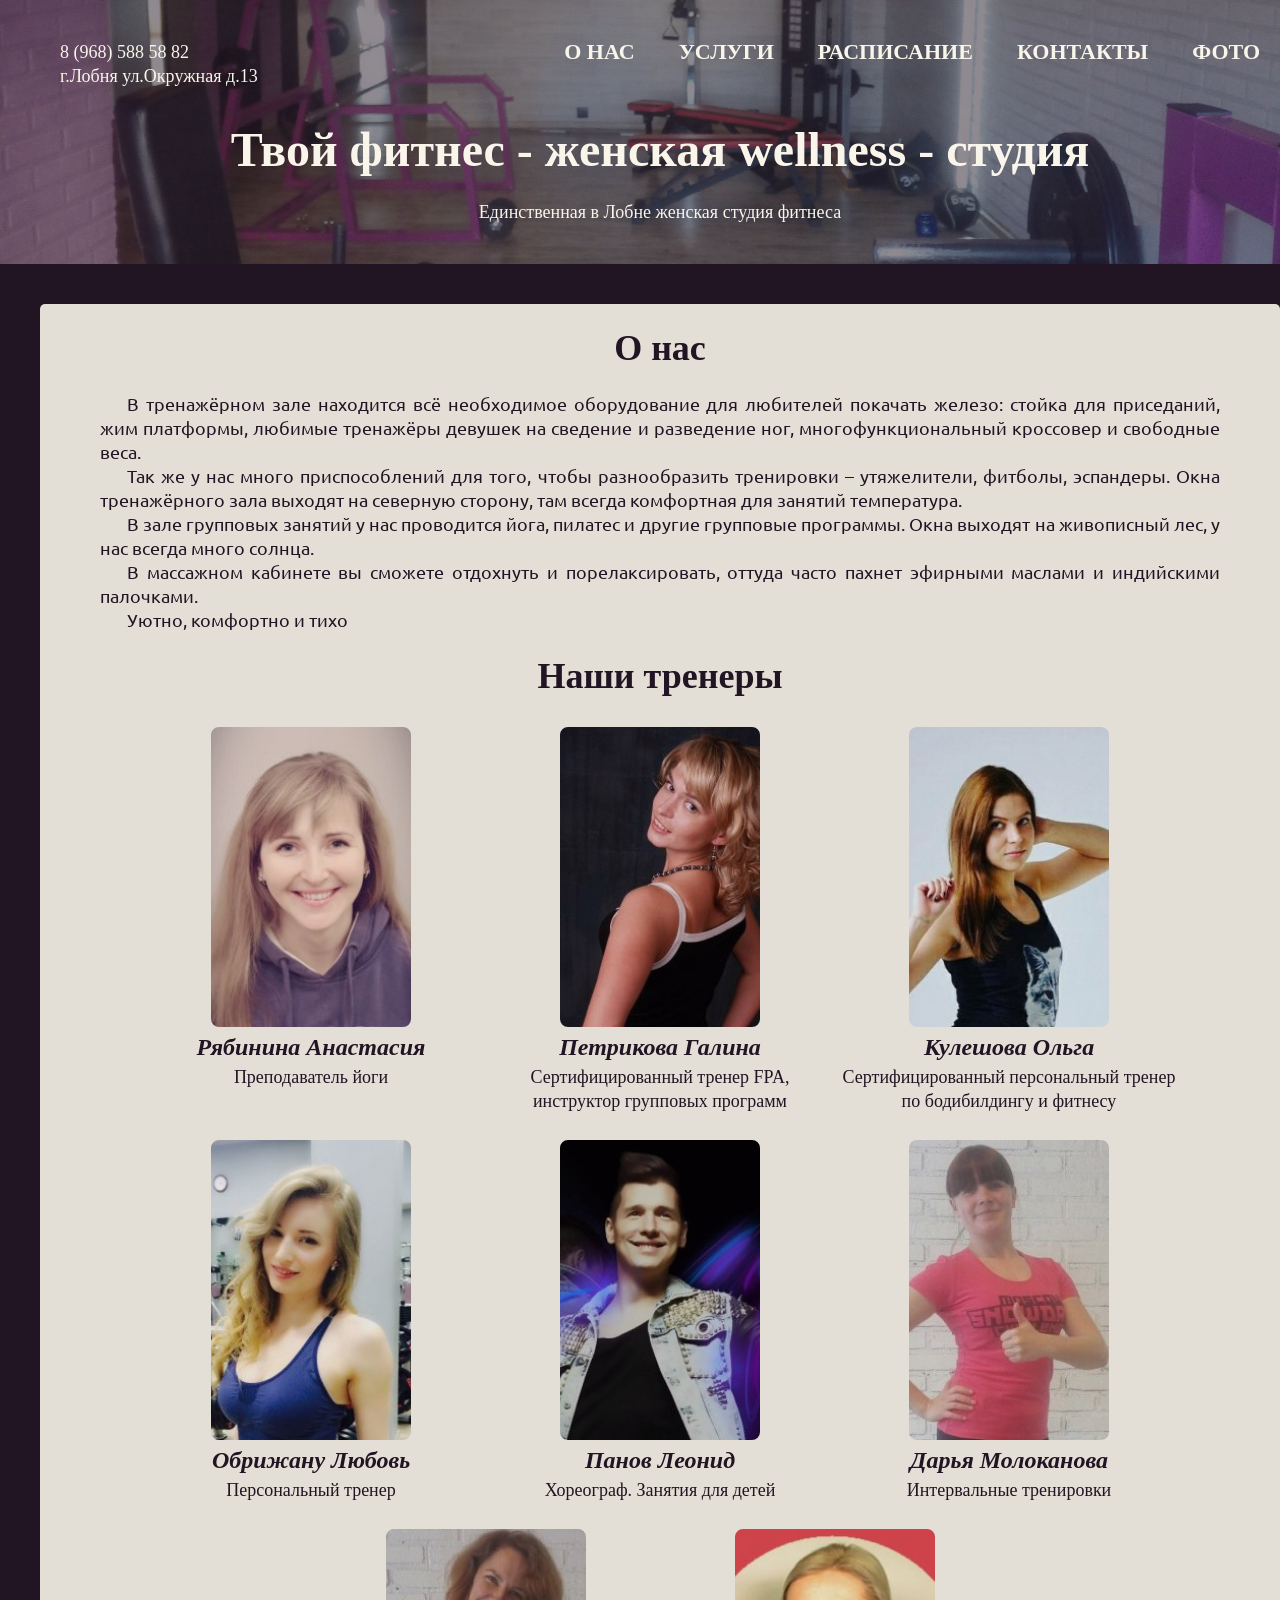
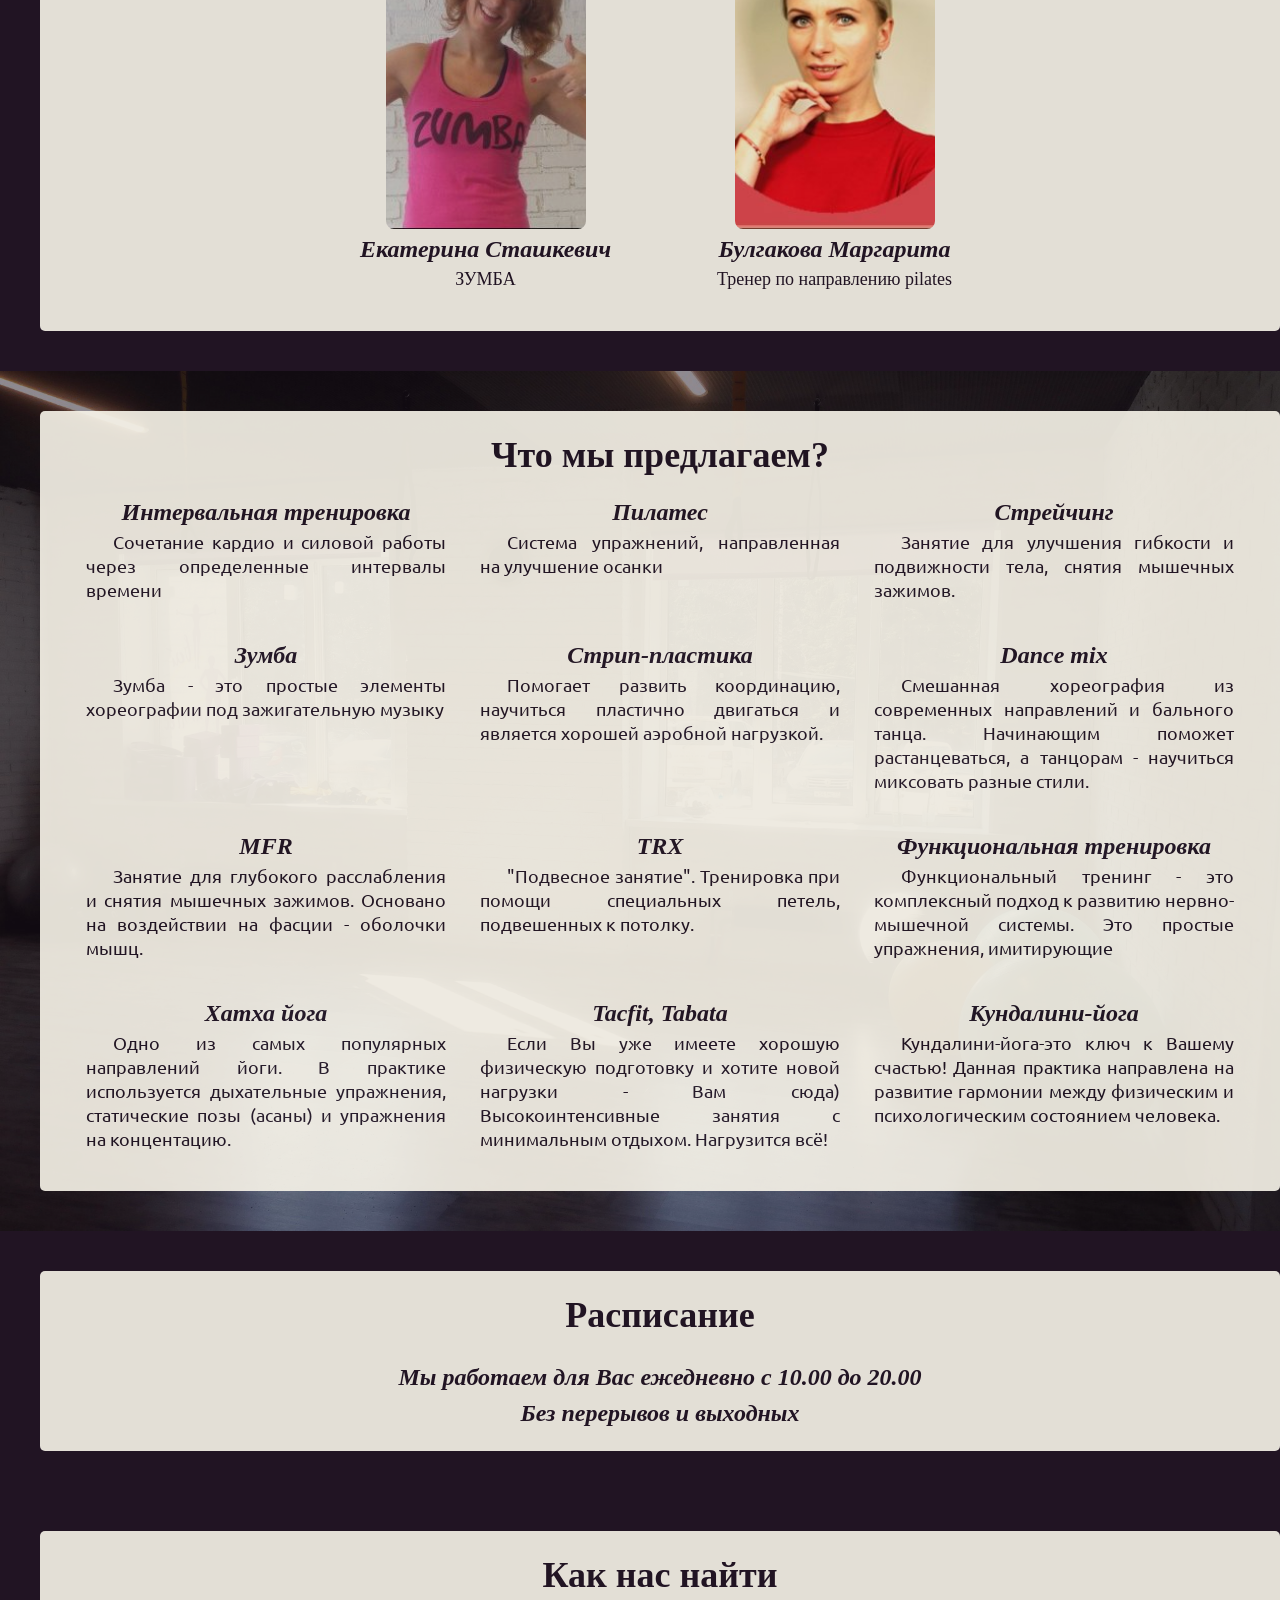
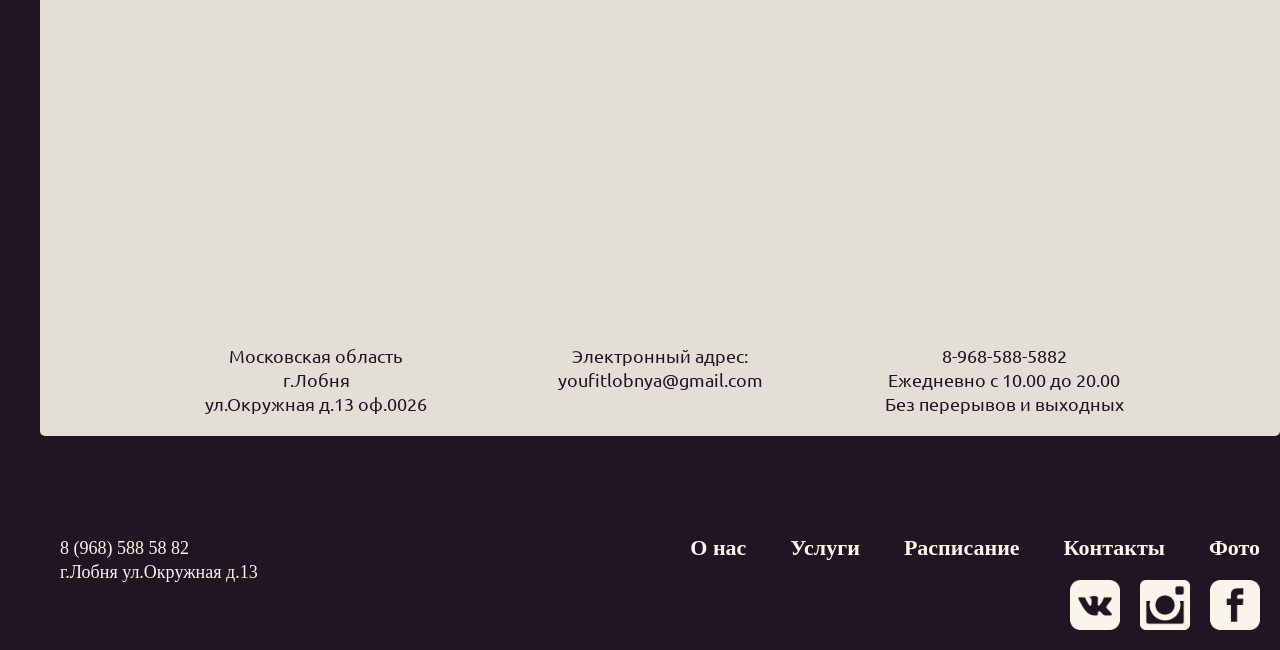
==== commit d5d6329d: "Final version - index (HTML and CSS)" ====
--- a/www/index.html
+++ b/www/index.html
@@ -37,56 +37,50 @@
 					Окна тренажёрного зала выходят на северную сторону, там всегда комфортная для занятий температура.</p>
 					<p>В зале групповых занятий у нас проводится йога, пилатес и другие групповые программы. 
 					Окна выходят на живописный лес, у нас всегда много солнца.</p>
+					<p>В массажном кабинете вы сможете отдохнуть и порелаксировать, оттуда часто пахнет эфирными маслами и индийскими палочками.</p>
+					<p>Уютно, комфортно и тихо</p>
 				</div>
 				<div class="coaches-content">
 					<h2>Наши тренеры</h2>
 					<div class="coaches-photo">
-						<div class="box-photo photo1">
-							<h3>Рябинина Анастасия​​​​​​​</h3>
-							<h5>Преподаватель йоги</h5>
-						</div>
+						<div class="box-photo photo1">Рябинина Анастасия​​​​​​​</div>
+						<h3>Рябинина Анастасия​​​​​​​</h3>
+						<h5>Преподаватель йоги</h5>
 					</div>
 					<div class="coaches-photo">
-						<div class="box-photo photo2">
-							<h3>Петрикова Галина​​​​​​​</h3>
-							<h5>Сертифицированный тренер FPA, инструктор групповых программ</h5>
-						</div>
+						<div class="box-photo photo2">Петрикова Галина</div>
+						<h3>Петрикова Галина​​​​​​​</h3>
+						<h5>Сертифицированный тренер FPA, инструктор групповых программ</h5>
 					</div>
 					<div class="coaches-photo">
-						<div class="box-photo photo3">
-							<h3>Кулешова Ольга​​​​​​​</h3>
-							<h5>Сертифицированный персональный тренер по бодибилдингу и фитнесу</h5>
-						</div>
+						<div class="box-photo photo3">Кулешова Ольга</div>
+						<h3>Кулешова Ольга​​​​​​​</h3>
+						<h5>Сертифицированный персональный тренер по бодибилдингу и фитнесу</h5>
 					</div>
 					<div class="coaches-photo">
-						<div class="box-photo photo4">
-							<h3>Обрижану Любовь​​​​​​</h3>
-							<h5>Персональный тренер</h5>
-						</div>
+						<div class="box-photo photo4">Обрижану Любовь</div>
+						<h3>Обрижану Любовь​​​​​​</h3>
+						<h5>Персональный тренер</h5>
 					</div>
 					<div class="coaches-photo">
-						<div class="box-photo photo5">
-							<h3>Панов Леонид</h3>
-							<h5>Хореограф. Занятия для детей</h5>
-						</div>
+						<div class="box-photo photo5">Панов Леонид</div>
+						<h3>Панов Леонид</h3>
+						<h5>Хореограф. Занятия для детей</h5>
 					</div>
 					<div class="coaches-photo">
-						<div class="box-photo photo6">
-							<h3>Дарья Молоканова</h3>
-							<h5>Интервальные тренировки</h5>
-						</div>
+						<div class="box-photo photo6">Дарья Молоканова</div>
+						<h3>Дарья Молоканова</h3>
+						<h5>Интервальные тренировки</h5>
 					</div>
 					<div class="coaches-photo">
-						<div class="box-photo photo7">
-							<h3>Екатерина Сташкевич​​​​​​​</h3>
-							<h5>ЗУМБА</h5>
-						</div>
+						<div class="box-photo photo7">Екатерина Сташкевич</div>
+						<h3>Екатерина Сташкевич​​​​​​​</h3>
+						<h5>ЗУМБА</h5>
 					</div>
 					<div class="coaches-photo">
-						<div class="box-photo photo8">
-							<h3>Булгакова Маргарита</h3>
-							<h5>Тренер по направлению pilates</h5>
-						</div>
+						<div class="box-photo photo8">Булгакова Маргарита</div>
+						<h3>Булгакова Маргарита</h3>
+						<h5>Тренер по направлению pilates</h5>
 					</div>
 				</div>
 			</div>
@@ -160,30 +154,30 @@
 				<div class="contacts-content">
 					<h2>Как нас найти</h2>
 					<div class="map">
+						<iframe src="https://api-maps.yandex.ru/frame/v1/-/CBQEzKa93D" width="100%" height="300" frameborder="0"></iframe>
 					</div>
 					<div class="info-block">
-						<span>Московская область <br>
+						<p>Московская область <br>
 						г.Лобня <br>
-						ул.Окружная д.13 оф.0026</span>
+						ул.Окружная д.13 оф.0026</p>
 					</div>
 					<div class="info-block">
-						<span>Общественный транспорт:<br>
-						Автобусы: 256б, 589а, 12, 75<br>
-						Трамвай: 2, 3</span>
+						<p>Электронный адрес:</p>
+						<p>youfitlobnya@gmail.com</p>
 					</div>
 					<div class="info-block">
-						<span>8-968-588-5882 <br>
+						<p>8-968-588-5882 <br>
 						Ежедневно с 10.00 до 20.00 <br>
-						Без перерывов и выходных</span>
+						Без перерывов и выходных</p>
 					</div>
 				</div>
 			</div>
 		</section>
 		<footer class="footer">
-			<div class="container">
+			<div class="footer-container">
 				<div class="footer-content">
 					<div class="footer-title">
-						<h5>8 (968) 588 58 82 г.Лобня ул.Окружная д.13</h5>
+						<h5>8 (968) 588 58 82 <br> г.Лобня ул.Окружная д.13</h5>
 					</div>
 					<nav class="footer-menu">
 					<ul>
@@ -194,8 +188,9 @@
 						<li><a href="#">Фото</a></li>
 					</nav>
 					<div class="footer-social">
-						<a href="#" class="social-btn social-btn-vk">Вконтакте</a>
-						<a href="#" class="social-btn social-btn-in">Инстаграм</a>
+						<a href="https://vk.com/fitness_v_lobne" class="social-btn social-btn-vk">Вконтакте</a>
+						<a href="https://www.instagram.com/Youfitlobnya/" class="social-btn social-btn-in">Инстаграм</a>
+						<a href="https://www.facebook.com/Youfitlobnya/" class="social-btn social-btn-fb">Фэйсбук</a>
 					</div>
 				</div>
 			</div>
--- a/www/css/style.css
+++ b/www/css/style.css
@@ -76,7 +76,7 @@
 	padding: 20px;
 	background-color: #f9f5ea;
 	border-radius: 5px;
-	opacity: 0.75; /*Прикинуть прозрачность в готовиом виде*/
+	opacity: 0.9; /*Прикинуть прозрачность в готовиом виде*/
 }
 
 /*Блок хэйдера*/
@@ -141,6 +141,7 @@
 
 .main-menu a:hover {
 	text-decoration: underline;
+	color: #c49e3c;
 }
 
 .main-menu a:active {
@@ -196,14 +197,11 @@
 	vertical-align: top;
 }
 
-.coaches-photo h3{
-	padding-top: 300px;
-}
-
 .coaches-photo .box-photo {
 	display: inline-block;
 	width: 200px;
 	height: 300px;
+	font-size: 0;
 	border: #f9f5ea 2px solid;
 	border-radius: 10px;
 	background-color: #211423;
@@ -246,13 +244,197 @@
 	background-image: url("../img/coaches/photo8.jpg");
 }
 
-
-
-
-/*
-.main-header::after {
-	display: table;
-	clear: both;
-	content: "";
-}
-*/+/*Блок услуги*/
+
+.services {
+	max-width: 1280px;
+	margin: 0 auto;
+	padding: 40px;
+	background-color: #211423;
+	background-image: url("../img/bg-services.png");
+	background-position: center 65%;
+	background-repeat: no-repeat;
+	background-size: cover;
+}
+
+.services-content {
+	text-align: center;
+}
+
+.services-block {
+	display: inline-block;
+	width: 360px;
+	vertical-align: top;
+	margin: 15px;
+	margin-bottom: 20px;
+}
+
+.services-block p {
+	text-indent: 1.5em;
+	text-align: justify;
+}
+
+/*Блок расписания*/
+
+.schedule {
+	max-width: 1280px;
+	margin: 0 auto;
+	padding: 40px;
+	background-color: #211423;
+}
+
+.schedule-content {
+	text-align: center;
+}
+
+.schedule-content h2 {
+	margin-bottom: 20px;
+}
+
+/*Блок контактов*/
+
+.contacts {
+	max-width: 1280px;
+	margin: 0 auto;
+	padding: 40px;
+	background-color: #211423;
+	background-image: url("../img/bg-contacts.png");
+	background-position: center 65%;
+	background-repeat: no-repeat;
+	background-size: cover;
+}
+
+.contacts-content {
+	text-align: center;
+}
+
+.map {  /*Встовляем карту*/
+	padding: 20px;
+}
+
+.contacts-content .info-block {
+	width: 300px;
+	display: inline-block;
+	margin-left: 20px;
+	margin-right: 20px;	
+	vertical-align: top;
+}
+
+/*Блок футера*/
+
+.footer {
+	max-width: 1280px;
+	color: #f9f5ea;
+	margin: 0 auto;
+	padding: 40px;
+	padding-bottom: 0;
+	background-color: #211423;
+}
+
+.footer-container {
+	width: 1200px;
+	margin: 0 auto;
+	padding: 20px;
+}
+
+.footer-title {
+	display: inline-block;
+	float: left;
+	width: 360px;
+	height: 50px;
+	margin: 0;
+	padding: 0;
+	vertical-align: top;
+}
+	
+}
+
+.footer-menu {
+	float: right;
+	width: 760px;
+	height: 50px;
+}
+
+.footer-menu ul {
+	margin: 0;
+	padding: 0;
+	list-style: none;
+	text-align: right;
+}
+
+.footer-menu li {
+	display: inline-block;
+	vertical-align: top;
+	margin-left: 40px;
+}
+
+.footer-menu a {
+	font-family: 'Lora', serif;
+	font-weight: bold;
+	font-size: 22px;
+	text-decoration: none;
+	color: #f9f5ea;
+}
+
+.footer-menu a:hover {
+	text-decoration: underline;
+	color: #c49e3c;
+}
+
+.footer-menu a:active {
+	text-decoration: none;
+	opacity: 0.5;
+}
+
+.footer-social {
+	float: right;
+	width: 400px;
+	text-align: right;
+	font-size: 0;
+	margin-top: 20px;
+}
+
+.social-btn  {
+	display: inline-block;
+	width: 50px;
+	height: 50px;
+	margin-right: 20px;
+	background-position: center;
+	background-repeat: no-repeat;
+	background-size: cover;
+}
+
+.social-btn:last-child {
+	margin-right: 0;
+}
+
+.social-btn-vk {
+	background-image: url("../img/icon-vk.png");
+}
+
+.social-btn-vk:hover {
+	background-image: url("../img/icon-vk-a.png");
+}
+
+.social-btn-in {
+	background-image: url("../img/icon-in.png");
+}
+
+.social-btn-in:hover {
+	background-image: url("../img/icon-in-a.png");
+}
+
+.social-btn-fb {
+	background-image: url("../img/icon-fb.png");
+}
+
+.social-btn-fb:hover {
+	background-image: url("../img/icon-fb-a.png");
+}
+
+
+.footer-container::after {
+  display: table;
+  clear: both;
+  content: "";
+}
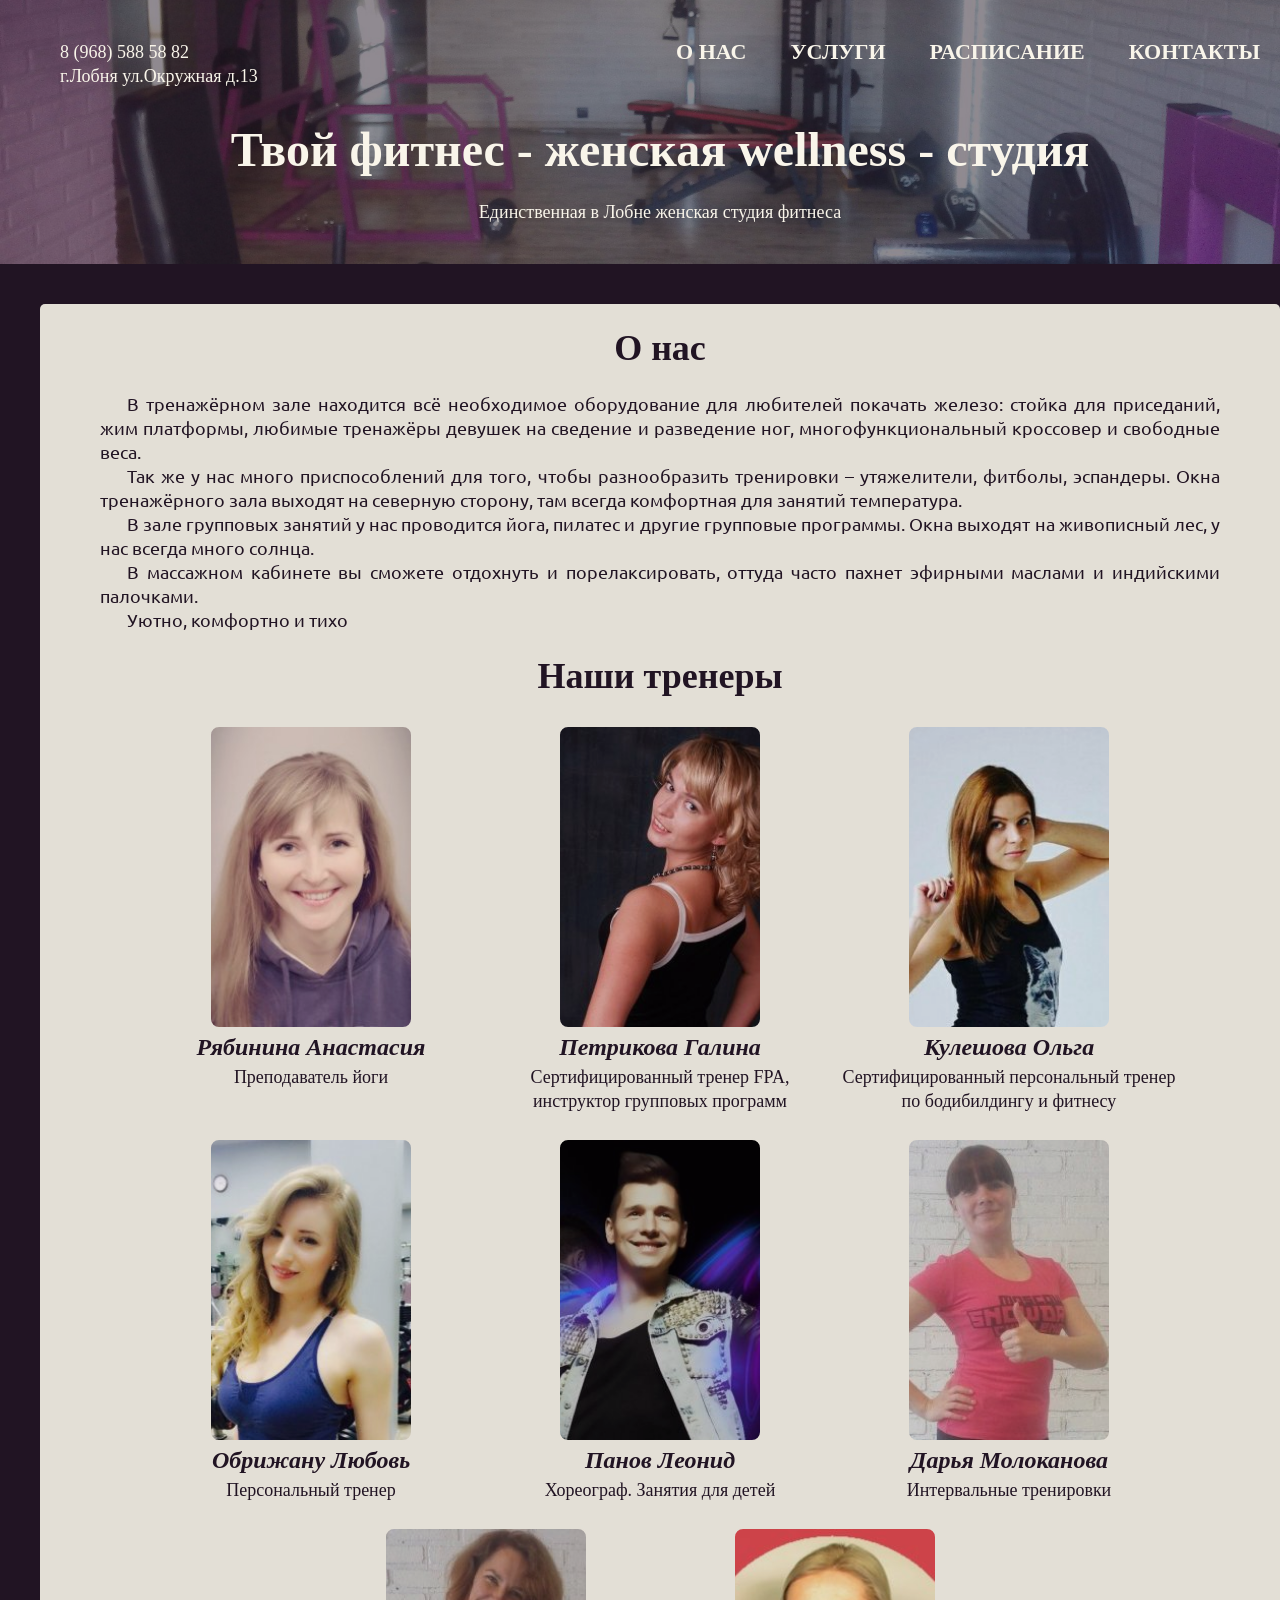
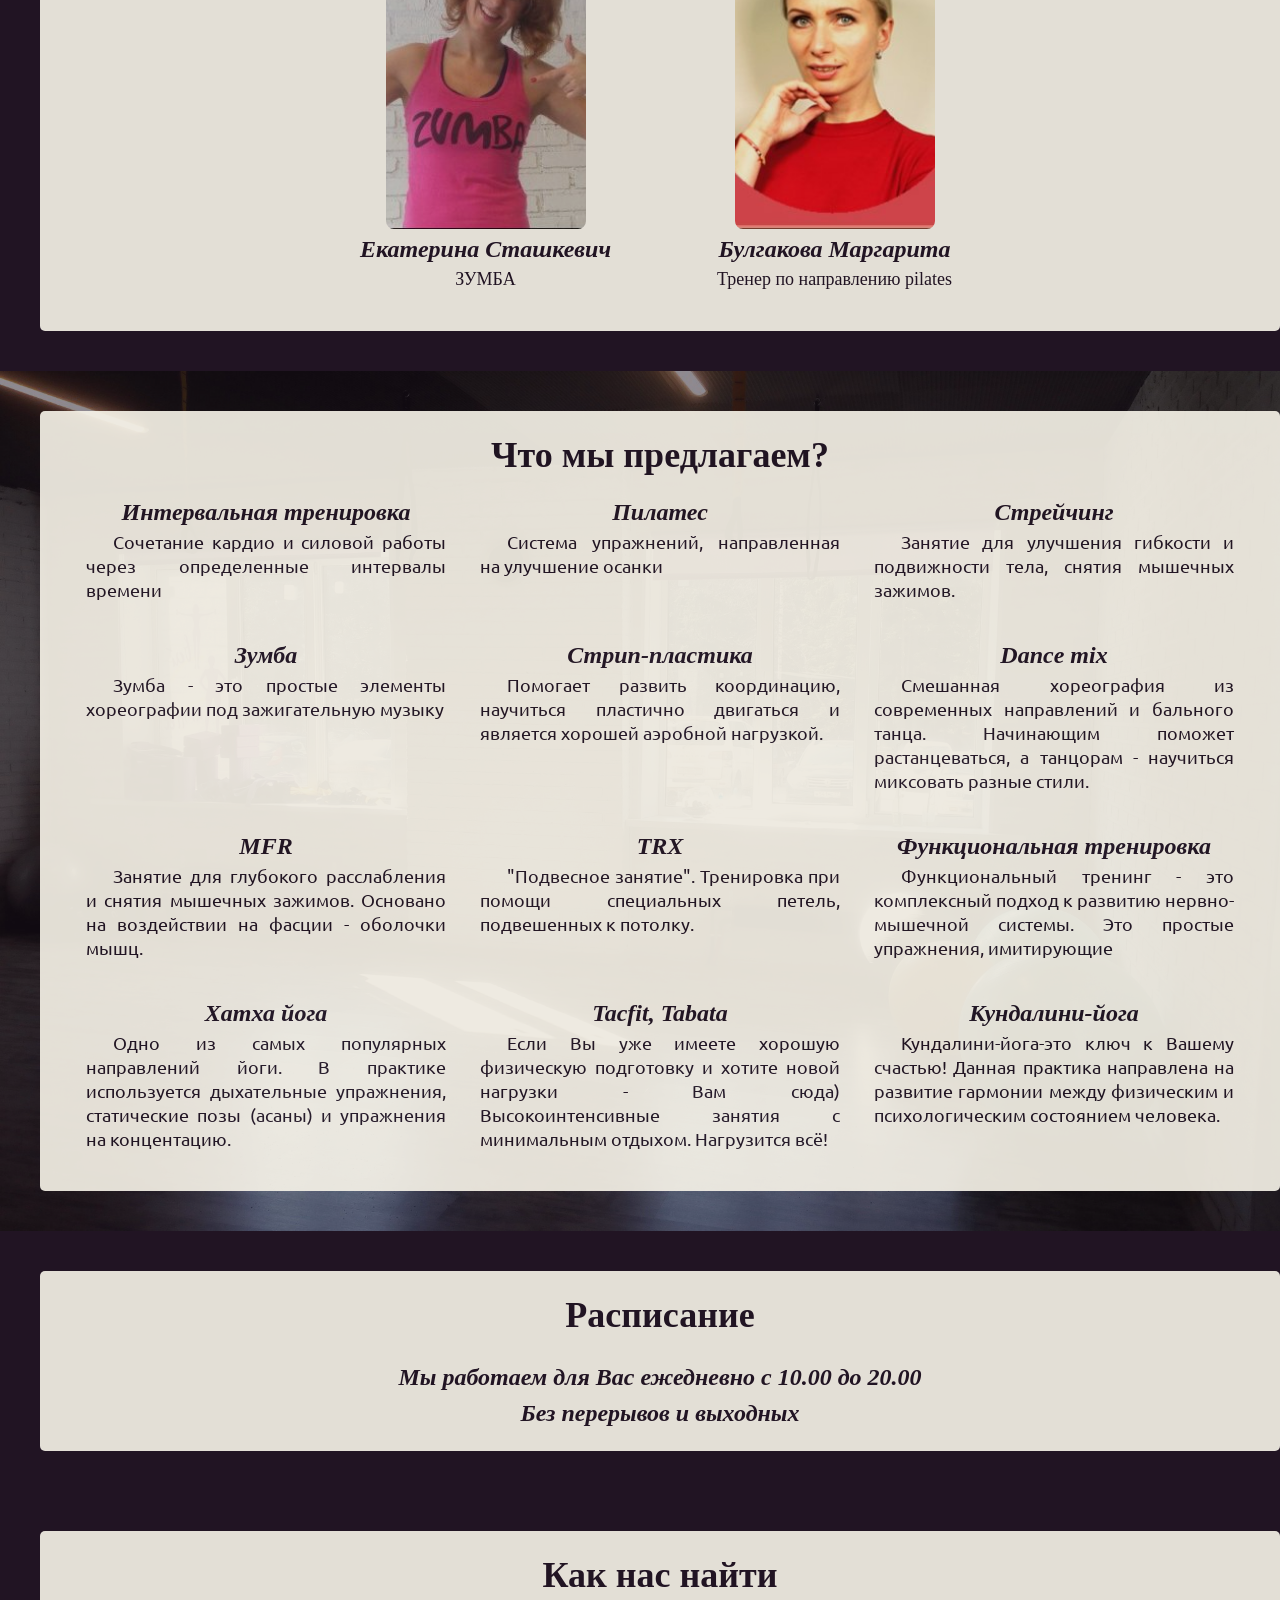
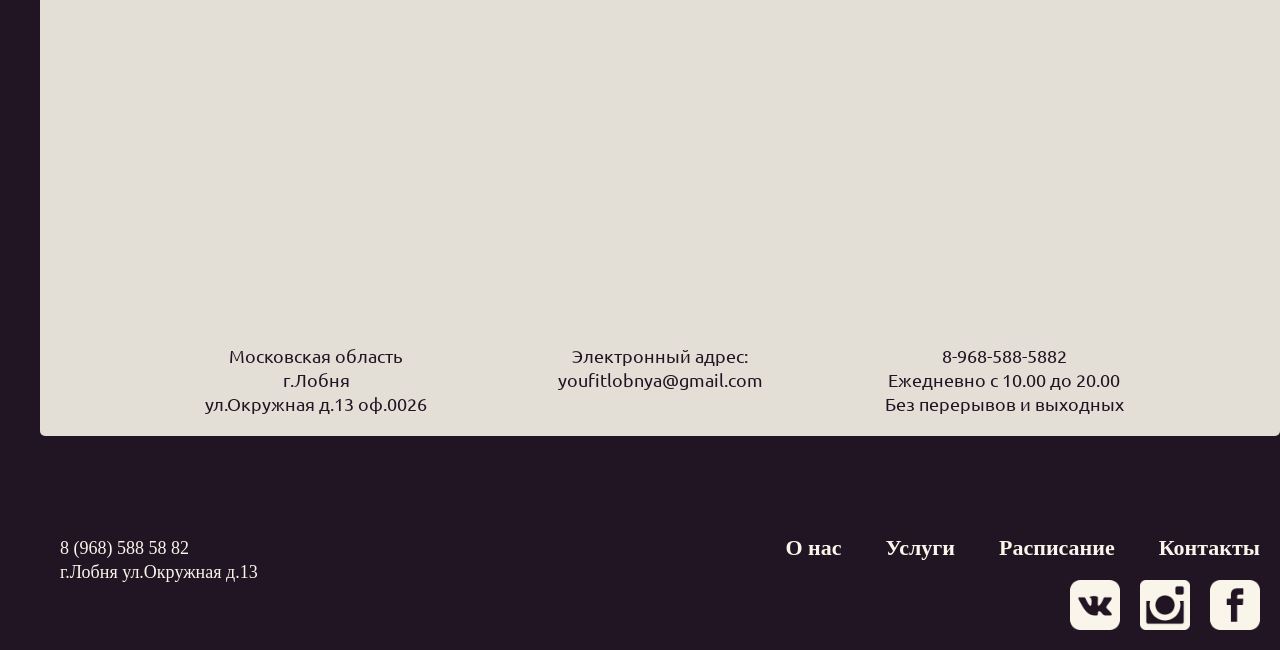
==== commit dfbc6dff: "Fixed links" ====
--- a/www/index.html
+++ b/www/index.html
@@ -14,11 +14,10 @@
 				</div>
 				<nav class="main-menu">
 					<ul>
-						<li><a href="#">О нас</a></li>
-						<li><a href="#">Услуги</a></li>
-						<li><a href="#">Расписание</a></li>
-						<li><a href="#">Контакты</a></li>
-						<li><a href="#">Фото</a></li>
+						<li><a href="#about">О нас</a></li>
+						<li><a href="#services">Услуги</a></li>
+						<li><a href="#schedule">Расписание</a></li>
+						<li><a href="#contacts">Контакты</a></li>
 				</nav>
 				<div class="header-title">
 					<h1>Твой фитнес - женская wellness - студия</h1>
@@ -26,7 +25,7 @@
 				</div>				
 			</div>
         </header>
-		<section class="about">
+		<section class="about" id="about">
 			<div class="container">
 				<div class="about-content">
 					<h2>О нас</h2>
@@ -85,7 +84,7 @@
 				</div>
 			</div>
 		</section>
-		<section class="services">
+		<section class="services" id="services">
 			<div class="container">
 				<div class="services-content">
 					<h2>Что мы предлагаем?</h2>
@@ -140,7 +139,7 @@
 				</div>
 			</div>
 		</section>
-		<section class="schedule">
+		<section class="schedule" id="schedule">
 			<div class="container">
 				<div class="schedule-content">
 					<h2>Расписание</h2>
@@ -149,7 +148,7 @@
 				</div>
 			</div>
 		</section>
-		<section class="contacts">
+		<section class="contacts" id="contacts">
 			<div class="container">
 				<div class="contacts-content">
 					<h2>Как нас найти</h2>
@@ -185,7 +184,6 @@
 						<li><a href="#">Услуги</a></li>
 						<li><a href="#">Расписание</a></li>
 						<li><a href="#">Контакты</a></li>
-						<li><a href="#">Фото</a></li>
 					</nav>
 					<div class="footer-social">
 						<a href="https://vk.com/fitness_v_lobne" class="social-btn social-btn-vk">Вконтакте</a>
